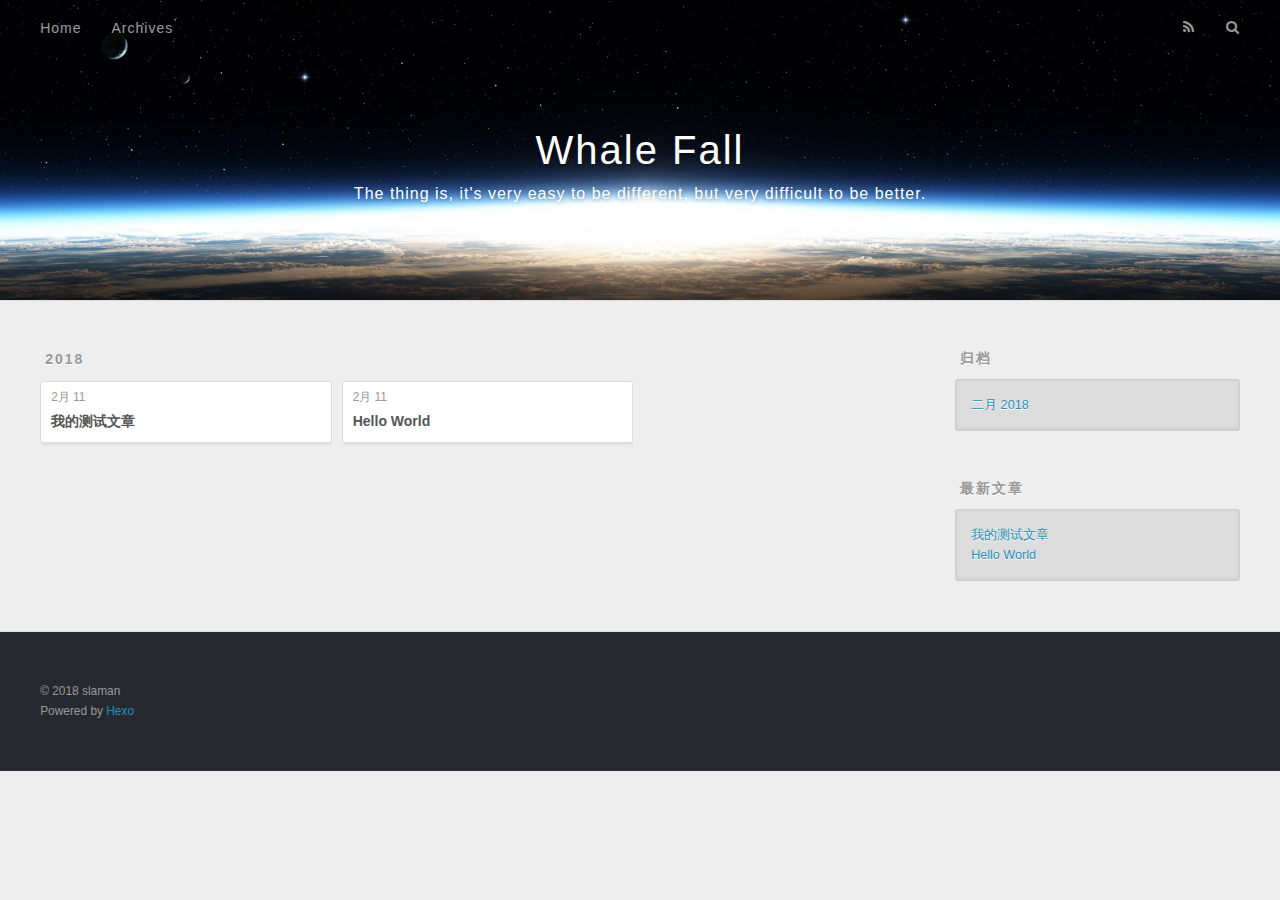
==== archives/index.html @ 264156be "Site updated: 2018-02-11 11:53:16" ====
<!DOCTYPE html>
<html>
<head>
  <meta charset="utf-8">
  

  
  <title>归档 | Whale Fall</title>
  <meta name="viewport" content="width=device-width, initial-scale=1, maximum-scale=1">
  <meta name="description" content="my blog">
<meta property="og:type" content="website">
<meta property="og:title" content="Whale Fall">
<meta property="og:url" content="http://whalefall.xyz/archives/index.html">
<meta property="og:site_name" content="Whale Fall">
<meta property="og:description" content="my blog">
<meta property="og:locale" content="zh-CN">
<meta name="twitter:card" content="summary">
<meta name="twitter:title" content="Whale Fall">
<meta name="twitter:description" content="my blog">
  
    <link rel="alternate" href="/atom.xml" title="Whale Fall" type="application/atom+xml">
  
  
    <link rel="icon" href="/favicon.png">
  
  
    <link href="//fonts.googleapis.com/css?family=Source+Code+Pro" rel="stylesheet" type="text/css">
  
  <link rel="stylesheet" href="/css/style.css">
</head>

<body>
  <div id="container">
    <div id="wrap">
      <header id="header">
  <div id="banner"></div>
  <div id="header-outer" class="outer">
    <div id="header-title" class="inner">
      <h1 id="logo-wrap">
        <a href="/" id="logo">Whale Fall</a>
      </h1>
      
        <h2 id="subtitle-wrap">
          <a href="/" id="subtitle">The thing is, it&#39;s very easy to be different, but very difficult to be better.</a>
        </h2>
      
    </div>
    <div id="header-inner" class="inner">
      <nav id="main-nav">
        <a id="main-nav-toggle" class="nav-icon"></a>
        
          <a class="main-nav-link" href="/">Home</a>
        
          <a class="main-nav-link" href="/archives">Archives</a>
        
      </nav>
      <nav id="sub-nav">
        
          <a id="nav-rss-link" class="nav-icon" href="/atom.xml" title="RSS Feed"></a>
        
        <a id="nav-search-btn" class="nav-icon" title="搜索"></a>
      </nav>
      <div id="search-form-wrap">
        <form action="//google.com/search" method="get" accept-charset="UTF-8" class="search-form"><input type="search" name="q" class="search-form-input" placeholder="Search"><button type="submit" class="search-form-submit">&#xF002;</button><input type="hidden" name="sitesearch" value="http://whalefall.xyz"></form>
      </div>
    </div>
  </div>
</header>
      <div class="outer">
        <section id="main">
  
  
    
    
      
      
      <section class="archives-wrap">
        <div class="archive-year-wrap">
          <a href="/archives/2018" class="archive-year">2018</a>
        </div>
        <div class="archives">
    
    <article class="archive-article archive-type-post">
  <div class="archive-article-inner">
    <header class="archive-article-header">
      <a href="/2018/02/11/我的测试文章/" class="archive-article-date">
  <time datetime="2018-02-11T03:49:29.000Z" itemprop="datePublished">2月 11</time>
</a>
      
  
    <h1 itemprop="name">
      <a class="archive-article-title" href="/2018/02/11/我的测试文章/">我的测试文章</a>
    </h1>
  

    </header>
  </div>
</article>
  
    
    
    <article class="archive-article archive-type-post">
  <div class="archive-article-inner">
    <header class="archive-article-header">
      <a href="/2018/02/11/hello-world/" class="archive-article-date">
  <time datetime="2018-02-11T03:22:43.053Z" itemprop="datePublished">2月 11</time>
</a>
      
  
    <h1 itemprop="name">
      <a class="archive-article-title" href="/2018/02/11/hello-world/">Hello World</a>
    </h1>
  

    </header>
  </div>
</article>
  
  
    </div></section>
  


</section>
        
          <aside id="sidebar">
  
    

  
    

  
    
  
    
  <div class="widget-wrap">
    <h3 class="widget-title">归档</h3>
    <div class="widget">
      <ul class="archive-list"><li class="archive-list-item"><a class="archive-list-link" href="/archives/2018/02/">二月 2018</a></li></ul>
    </div>
  </div>


  
    
  <div class="widget-wrap">
    <h3 class="widget-title">最新文章</h3>
    <div class="widget">
      <ul>
        
          <li>
            <a href="/2018/02/11/我的测试文章/">我的测试文章</a>
          </li>
        
          <li>
            <a href="/2018/02/11/hello-world/">Hello World</a>
          </li>
        
      </ul>
    </div>
  </div>

  
</aside>
        
      </div>
      <footer id="footer">
  
  <div class="outer">
    <div id="footer-info" class="inner">
      &copy; 2018 slaman<br>
      Powered by <a href="http://hexo.io/" target="_blank">Hexo</a>
    </div>
  </div>
</footer>
    </div>
    <nav id="mobile-nav">
  
    <a href="/" class="mobile-nav-link">Home</a>
  
    <a href="/archives" class="mobile-nav-link">Archives</a>
  
</nav>
    

<script src="//ajax.googleapis.com/ajax/libs/jquery/2.0.3/jquery.min.js"></script>


  <link rel="stylesheet" href="/fancybox/jquery.fancybox.css">
  <script src="/fancybox/jquery.fancybox.pack.js"></script>


<script src="/js/script.js"></script>



  </div>
</body>
</html>
---- css/style.css ----
body {
  width: 100%;
}
body:before,
body:after {
  content: "";
  display: table;
}
body:after {
  clear: both;
}
html,
body,
div,
span,
applet,
object,
iframe,
h1,
h2,
h3,
h4,
h5,
h6,
p,
blockquote,
pre,
a,
abbr,
acronym,
address,
big,
cite,
code,
del,
dfn,
em,
img,
ins,
kbd,
q,
s,
samp,
small,
strike,
strong,
sub,
sup,
tt,
var,
dl,
dt,
dd,
ol,
ul,
li,
fieldset,
form,
label,
legend,
table,
caption,
tbody,
tfoot,
thead,
tr,
th,
td {
  margin: 0;
  padding: 0;
  border: 0;
  outline: 0;
  font-weight: inherit;
  font-style: inherit;
  font-family: inherit;
  font-size: 100%;
  vertical-align: baseline;
}
body {
  line-height: 1;
  color: #000;
  background: #fff;
}
ol,
ul {
  list-style: none;
}
table {
  border-collapse: separate;
  border-spacing: 0;
  vertical-align: middle;
}
caption,
th,
td {
  text-align: left;
  font-weight: normal;
  vertical-align: middle;
}
a img {
  border: none;
}
input,
button {
  margin: 0;
  padding: 0;
}
input::-moz-focus-inner,
button::-moz-focus-inner {
  border: 0;
  padding: 0;
}
@font-face {
  font-family: FontAwesome;
  font-style: normal;
  font-weight: normal;
  src: url("fonts/fontawesome-webfont.eot?v=#4.0.3");
  src: url("fonts/fontawesome-webfont.eot?#iefix&v=#4.0.3") format("embedded-opentype"), url("fonts/fontawesome-webfont.woff?v=#4.0.3") format("woff"), url("fonts/fontawesome-webfont.ttf?v=#4.0.3") format("truetype"), url("fonts/fontawesome-webfont.svg#fontawesomeregular?v=#4.0.3") format("svg");
}
html,
body,
#container {
  height: 100%;
}
body {
  background: #eee;
  font: 14px -apple-system, BlinkMacSystemFont, "Segoe UI", "Roboto", "Oxygen", "Ubuntu", "Cantarell", "Fira Sans", "Droid Sans", "Helvetica Neue", sans-serif;
  -webkit-text-size-adjust: 100%;
}
.outer {
  max-width: 1220px;
  margin: 0 auto;
  padding: 0 20px;
}
.outer:before,
.outer:after {
  content: "";
  display: table;
}
.outer:after {
  clear: both;
}
.inner {
  display: inline;
  float: left;
  width: 98.33333333333333%;
  margin: 0 0.833333333333333%;
}
.left,
.alignleft {
  float: left;
}
.right,
.alignright {
  float: right;
}
.clear {
  clear: both;
}
#container {
  position: relative;
}
.mobile-nav-on {
  overflow: hidden;
}
#wrap {
  height: 100%;
  width: 100%;
  position: absolute;
  top: 0;
  left: 0;
  -webkit-transition: 0.2s ease-out;
  -moz-transition: 0.2s ease-out;
  -ms-transition: 0.2s ease-out;
  transition: 0.2s ease-out;
  z-index: 1;
  background: #eee;
}
.mobile-nav-on #wrap {
  left: 280px;
}
@media screen and (min-width: 768px) {
  #main {
    display: inline;
    float: left;
    width: 73.33333333333333%;
    margin: 0 0.833333333333333%;
  }
}
.article-date,
.article-category-link,
.archive-year,
.widget-title {
  text-decoration: none;
  text-transform: uppercase;
  letter-spacing: 2px;
  color: #999;
  margin-bottom: 1em;
  margin-left: 5px;
  line-height: 1em;
  text-shadow: 0 1px #fff;
  font-weight: bold;
}
.article-inner,
.archive-article-inner {
  background: #fff;
  -webkit-box-shadow: 1px 2px 3px #ddd;
  box-shadow: 1px 2px 3px #ddd;
  border: 1px solid #ddd;
  border-radius: 3px;
}
.article-entry h1,
.widget h1 {
  font-size: 2em;
}
.article-entry h2,
.widget h2 {
  font-size: 1.5em;
}
.article-entry h3,
.widget h3 {
  font-size: 1.3em;
}
.article-entry h4,
.widget h4 {
  font-size: 1.2em;
}
.article-entry h5,
.widget h5 {
  font-size: 1em;
}
.article-entry h6,
.widget h6 {
  font-size: 1em;
  color: #999;
}
.article-entry hr,
.widget hr {
  border: 1px dashed #ddd;
}
.article-entry strong,
.widget strong {
  font-weight: bold;
}
.article-entry em,
.widget em,
.article-entry cite,
.widget cite {
  font-style: italic;
}
.article-entry sup,
.widget sup,
.article-entry sub,
.widget sub {
  font-size: 0.75em;
  line-height: 0;
  position: relative;
  vertical-align: baseline;
}
.article-entry sup,
.widget sup {
  top: -0.5em;
}
.article-entry sub,
.widget sub {
  bottom: -0.2em;
}
.article-entry small,
.widget small {
  font-size: 0.85em;
}
.article-entry acronym,
.widget acronym,
.article-entry abbr,
.widget abbr {
  border-bottom: 1px dotted;
}
.article-entry ul,
.widget ul,
.article-entry ol,
.widget ol,
.article-entry dl,
.widget dl {
  margin: 0 20px;
  line-height: 1.6em;
}
.article-entry ul ul,
.widget ul ul,
.article-entry ol ul,
.widget ol ul,
.article-entry ul ol,
.widget ul ol,
.article-entry ol ol,
.widget ol ol {
  margin-top: 0;
  margin-bottom: 0;
}
.article-entry ul,
.widget ul {
  list-style: disc;
}
.article-entry ol,
.widget ol {
  list-style: decimal;
}
.article-entry dt,
.widget dt {
  font-weight: bold;
}
#header {
  height: 300px;
  position: relative;
  border-bottom: 1px solid #ddd;
}
#header:before,
#header:after {
  content: "";
  position: absolute;
  left: 0;
  right: 0;
  height: 40px;
}
#header:before {
  top: 0;
  background: -webkit-linear-gradient(rgba(0,0,0,0.2), transparent);
  background: -moz-linear-gradient(rgba(0,0,0,0.2), transparent);
  background: -ms-linear-gradient(rgba(0,0,0,0.2), transparent);
  background: linear-gradient(rgba(0,0,0,0.2), transparent);
}
#header:after {
  bottom: 0;
  background: -webkit-linear-gradient(transparent, rgba(0,0,0,0.2));
  background: -moz-linear-gradient(transparent, rgba(0,0,0,0.2));
  background: -ms-linear-gradient(transparent, rgba(0,0,0,0.2));
  background: linear-gradient(transparent, rgba(0,0,0,0.2));
}
#header-outer {
  height: 100%;
  position: relative;
}
#header-inner {
  position: relative;
  overflow: hidden;
}
#banner {
  position: absolute;
  top: 0;
  left: 0;
  width: 100%;
  height: 100%;
  background: url("images/banner.jpg") center #000;
  -webkit-background-size: cover;
  -moz-background-size: cover;
  background-size: cover;
  z-index: -1;
}
#header-title {
  text-align: center;
  height: 40px;
  position: absolute;
  top: 50%;
  left: 0;
  margin-top: -20px;
}
#logo,
#subtitle {
  text-decoration: none;
  color: #fff;
  font-weight: 300;
  text-shadow: 0 1px 4px rgba(0,0,0,0.3);
}
#logo {
  font-size: 40px;
  line-height: 40px;
  letter-spacing: 2px;
}
#subtitle {
  font-size: 16px;
  line-height: 16px;
  letter-spacing: 1px;
}
#subtitle-wrap {
  margin-top: 16px;
}
#main-nav {
  float: left;
  margin-left: -15px;
}
.nav-icon,
.main-nav-link {
  float: left;
  color: #fff;
  opacity: 0.6;
  text-decoration: none;
  text-shadow: 0 1px rgba(0,0,0,0.2);
  -webkit-transition: opacity 0.2s;
  -moz-transition: opacity 0.2s;
  -ms-transition: opacity 0.2s;
  transition: opacity 0.2s;
  display: block;
  padding: 20px 15px;
}
.nav-icon:hover,
.main-nav-link:hover {
  opacity: 1;
}
.nav-icon {
  font-family: FontAwesome;
  text-align: center;
  font-size: 14px;
  width: 14px;
  height: 14px;
  padding: 20px 15px;
  position: relative;
  cursor: pointer;
}
.main-nav-link {
  font-weight: 300;
  letter-spacing: 1px;
}
@media screen and (max-width: 479px) {
  .main-nav-link {
    display: none;
  }
}
#main-nav-toggle {
  display: none;
}
#main-nav-toggle:before {
  content: "\f0c9";
}
@media screen and (max-width: 479px) {
  #main-nav-toggle {
    display: block;
  }
}
#sub-nav {
  float: right;
  margin-right: -15px;
}
#nav-rss-link:before {
  content: "\f09e";
}
#nav-search-btn:before {
  content: "\f002";
}
#search-form-wrap {
  position: absolute;
  top: 15px;
  width: 150px;
  height: 30px;
  right: -150px;
  opacity: 0;
  -webkit-transition: 0.2s ease-out;
  -moz-transition: 0.2s ease-out;
  -ms-transition: 0.2s ease-out;
  transition: 0.2s ease-out;
}
#search-form-wrap.on {
  opacity: 1;
  right: 0;
}
@media screen and (max-width: 479px) {
  #search-form-wrap {
    width: 100%;
    right: -100%;
  }
}
.search-form {
  position: absolute;
  top: 0;
  left: 0;
  right: 0;
  background: #fff;
  padding: 5px 15px;
  border-radius: 15px;
  -webkit-box-shadow: 0 0 10px rgba(0,0,0,0.3);
  box-shadow: 0 0 10px rgba(0,0,0,0.3);
}
.search-form-input {
  border: none;
  background: none;
  color: #555;
  width: 100%;
  font: 13px -apple-system, BlinkMacSystemFont, "Segoe UI", "Roboto", "Oxygen", "Ubuntu", "Cantarell", "Fira Sans", "Droid Sans", "Helvetica Neue", sans-serif;
  outline: none;
}
.search-form-input::-webkit-search-results-decoration,
.search-form-input::-webkit-search-cancel-button {
  -webkit-appearance: none;
}
.search-form-submit {
  position: absolute;
  top: 50%;
  right: 10px;
  margin-top: -7px;
  font: 13px FontAwesome;
  border: none;
  background: none;
  color: #bbb;
  cursor: pointer;
}
.search-form-submit:hover,
.search-form-submit:focus {
  color: #777;
}
.article {
  margin: 50px 0;
}
.article-inner {
  overflow: hidden;
}
.article-meta:before,
.article-meta:after {
  content: "";
  display: table;
}
.article-meta:after {
  clear: both;
}
.article-date {
  float: left;
}
.article-category {
  float: left;
  line-height: 1em;
  color: #ccc;
  text-shadow: 0 1px #fff;
  margin-left: 8px;
}
.article-category:before {
  content: "\2022";
}
.article-category-link {
  margin: 0 12px 1em;
}
.article-header {
  padding: 20px 20px 0;
}
.article-title {
  text-decoration: none;
  font-size: 2em;
  font-weight: bold;
  color: #555;
  line-height: 1.1em;
  -webkit-transition: color 0.2s;
  -moz-transition: color 0.2s;
  -ms-transition: color 0.2s;
  transition: color 0.2s;
}
a.article-title:hover {
  color: #258fb8;
}
.article-entry {
  color: #555;
  padding: 0 20px;
}
.article-entry:before,
.article-entry:after {
  content: "";
  display: table;
}
.article-entry:after {
  clear: both;
}
.article-entry p,
.article-entry table {
  line-height: 1.6em;
  margin: 1.6em 0;
}
.article-entry h1,
.article-entry h2,
.article-entry h3,
.article-entry h4,
.article-entry h5,
.article-entry h6 {
  font-weight: bold;
}
.article-entry h1,
.article-entry h2,
.article-entry h3,
.article-entry h4,
.article-entry h5,
.article-entry h6 {
  line-height: 1.1em;
  margin: 1.1em 0;
}
.article-entry a {
  color: #258fb8;
  text-decoration: none;
}
.article-entry a:hover {
  text-decoration: underline;
}
.article-entry ul,
.article-entry ol,
.article-entry dl {
  margin-top: 1.6em;
  margin-bottom: 1.6em;
}
.article-entry img,
.article-entry video {
  max-width: 100%;
  height: auto;
  display: block;
  margin: auto;
}
.article-entry iframe {
  border: none;
}
.article-entry table {
  width: 100%;
  border-collapse: collapse;
  border-spacing: 0;
}
.article-entry th {
  font-weight: bold;
  border-bottom: 3px solid #ddd;
  padding-bottom: 0.5em;
}
.article-entry td {
  border-bottom: 1px solid #ddd;
  padding: 10px 0;
}
.article-entry blockquote {
  font-family: Georgia, "Times New Roman", serif;
  font-size: 1.4em;
  margin: 1.6em 20px;
  text-align: center;
}
.article-entry blockquote footer {
  font-size: 14px;
  margin: 1.6em 0;
  font-family: -apple-system, BlinkMacSystemFont, "Segoe UI", "Roboto", "Oxygen", "Ubuntu", "Cantarell", "Fira Sans", "Droid Sans", "Helvetica Neue", sans-serif;
}
.article-entry blockquote footer cite:before {
  content: "—";
  padding: 0 0.5em;
}
.article-entry .pullquote {
  text-align: left;
  width: 45%;
  margin: 0;
}
.article-entry .pullquote.left {
  margin-left: 0.5em;
  margin-right: 1em;
}
.article-entry .pullquote.right {
  margin-right: 0.5em;
  margin-left: 1em;
}
.article-entry .caption {
  color: #999;
  display: block;
  font-size: 0.9em;
  margin-top: 0.5em;
  position: relative;
  text-align: center;
}
.article-entry .video-container {
  position: relative;
  padding-top: 56.25%;
  height: 0;
  overflow: hidden;
}
.article-entry .video-container iframe,
.article-entry .video-container object,
.article-entry .video-container embed {
  position: absolute;
  top: 0;
  left: 0;
  width: 100%;
  height: 100%;
  margin-top: 0;
}
.article-more-link a {
  display: inline-block;
  line-height: 1em;
  padding: 6px 15px;
  border-radius: 15px;
  background: #eee;
  color: #999;
  text-shadow: 0 1px #fff;
  text-decoration: none;
}
.article-more-link a:hover {
  background: #258fb8;
  color: #fff;
  text-decoration: none;
  text-shadow: 0 1px #1e7293;
}
.article-footer {
  font-size: 0.85em;
  line-height: 1.6em;
  border-top: 1px solid #ddd;
  padding-top: 1.6em;
  margin: 0 20px 20px;
}
.article-footer:before,
.article-footer:after {
  content: "";
  display: table;
}
.article-footer:after {
  clear: both;
}
.article-footer a {
  color: #999;
  text-decoration: none;
}
.article-footer a:hover {
  color: #555;
}
.article-tag-list-item {
  float: left;
  margin-right: 10px;
}
.article-tag-list-link:before {
  content: "#";
}
.article-comment-link {
  float: right;
}
.article-comment-link:before {
  content: "\f075";
  font-family: FontAwesome;
  padding-right: 8px;
}
.article-share-link {
  cursor: pointer;
  float: right;
  margin-left: 20px;
}
.article-share-link:before {
  content: "\f064";
  font-family: FontAwesome;
  padding-right: 6px;
}
#article-nav {
  position: relative;
}
#article-nav:before,
#article-nav:after {
  content: "";
  display: table;
}
#article-nav:after {
  clear: both;
}
@media screen and (min-width: 768px) {
  #article-nav {
    margin: 50px 0;
  }
  #article-nav:before {
    width: 8px;
    height: 8px;
    position: absolute;
    top: 50%;
    left: 50%;
    margin-top: -4px;
    margin-left: -4px;
    content: "";
    border-radius: 50%;
    background: #ddd;
    -webkit-box-shadow: 0 1px 2px #fff;
    box-shadow: 0 1px 2px #fff;
  }
}
.article-nav-link-wrap {
  text-decoration: none;
  text-shadow: 0 1px #fff;
  color: #999;
  -webkit-box-sizing: border-box;
  -moz-box-sizing: border-box;
  box-sizing: border-box;
  margin-top: 50px;
  text-align: center;
  display: block;
}
.article-nav-link-wrap:hover {
  color: #555;
}
@media screen and (min-width: 768px) {
  .article-nav-link-wrap {
    width: 50%;
    margin-top: 0;
  }
}
@media screen and (min-width: 768px) {
  #article-nav-newer {
    float: left;
    text-align: right;
    padding-right: 20px;
  }
}
@media screen and (min-width: 768px) {
  #article-nav-older {
    float: right;
    text-align: left;
    padding-left: 20px;
  }
}
.article-nav-caption {
  text-transform: uppercase;
  letter-spacing: 2px;
  color: #ddd;
  line-height: 1em;
  font-weight: bold;
}
#article-nav-newer .article-nav-caption {
  margin-right: -2px;
}
.article-nav-title {
  font-size: 0.85em;
  line-height: 1.6em;
  margin-top: 0.5em;
}
.article-share-box {
  position: absolute;
  display: none;
  background: #fff;
  -webkit-box-shadow: 1px 2px 10px rgba(0,0,0,0.2);
  box-shadow: 1px 2px 10px rgba(0,0,0,0.2);
  border-radius: 3px;
  margin-left: -145px;
  overflow: hidden;
  z-index: 1;
}
.article-share-box.on {
  display: block;
}
.article-share-input {
  width: 100%;
  background: none;
  -webkit-box-sizing: border-box;
  -moz-box-sizing: border-box;
  box-sizing: border-box;
  font: 14px -apple-system, BlinkMacSystemFont, "Segoe UI", "Roboto", "Oxygen", "Ubuntu", "Cantarell", "Fira Sans", "Droid Sans", "Helvetica Neue", sans-serif;
  padding: 0 15px;
  color: #555;
  outline: none;
  border: 1px solid #ddd;
  border-radius: 3px 3px 0 0;
  height: 36px;
  line-height: 36px;
}
.article-share-links {
  background: #eee;
}
.article-share-links:before,
.article-share-links:after {
  content: "";
  display: table;
}
.article-share-links:after {
  clear: both;
}
.article-share-twitter,
.article-share-facebook,
.article-share-pinterest,
.article-share-google {
  width: 50px;
  height: 36px;
  display: block;
  float: left;
  position: relative;
  color: #999;
  text-shadow: 0 1px #fff;
}
.article-share-twitter:before,
.article-share-facebook:before,
.article-share-pinterest:before,
.article-share-google:before {
  font-size: 20px;
  font-family: FontAwesome;
  width: 20px;
  height: 20px;
  position: absolute;
  top: 50%;
  left: 50%;
  margin-top: -10px;
  margin-left: -10px;
  text-align: center;
}
.article-share-twitter:hover,
.article-share-facebook:hover,
.article-share-pinterest:hover,
.article-share-google:hover {
  color: #fff;
}
.article-share-twitter:before {
  content: "\f099";
}
.article-share-twitter:hover {
  background: #00aced;
  text-shadow: 0 1px #008abe;
}
.article-share-facebook:before {
  content: "\f09a";
}
.article-share-facebook:hover {
  background: #3b5998;
  text-shadow: 0 1px #2f477a;
}
.article-share-pinterest:before {
  content: "\f0d2";
}
.article-share-pinterest:hover {
  background: #cb2027;
  text-shadow: 0 1px #a21a1f;
}
.article-share-google:before {
  content: "\f0d5";
}
.article-share-google:hover {
  background: #dd4b39;
  text-shadow: 0 1px #be3221;
}
.article-gallery {
  background: #000;
  position: relative;
}
.article-gallery-photos {
  position: relative;
  overflow: hidden;
}
.article-gallery-img {
  display: none;
  max-width: 100%;
}
.article-gallery-img:first-child {
  display: block;
}
.article-gallery-img.loaded {
  position: absolute;
  display: block;
}
.article-gallery-img img {
  display: block;
  max-width: 100%;
  margin: 0 auto;
}
#comments {
  background: #fff;
  -webkit-box-shadow: 1px 2px 3px #ddd;
  box-shadow: 1px 2px 3px #ddd;
  padding: 20px;
  border: 1px solid #ddd;
  border-radius: 3px;
  margin: 50px 0;
}
#comments a {
  color: #258fb8;
}
.archives-wrap {
  margin: 50px 0;
}
.archives:before,
.archives:after {
  content: "";
  display: table;
}
.archives:after {
  clear: both;
}
.archive-year-wrap {
  margin-bottom: 1em;
}
.archives {
  -webkit-column-gap: 10px;
  -moz-column-gap: 10px;
  column-gap: 10px;
}
@media screen and (min-width: 480px) and (max-width: 767px) {
  .archives {
    -webkit-column-count: 2;
    -moz-column-count: 2;
    column-count: 2;
  }
}
@media screen and (min-width: 768px) {
  .archives {
    -webkit-column-count: 3;
    -moz-column-count: 3;
    column-count: 3;
  }
}
.archive-article {
  -webkit-column-break-inside: avoid;
  page-break-inside: avoid;
  overflow: hidden;
  break-inside: avoid-column;
}
.archive-article-inner {
  padding: 10px;
  margin-bottom: 15px;
}
.archive-article-title {
  text-decoration: none;
  font-weight: bold;
  color: #555;
  -webkit-transition: color 0.2s;
  -moz-transition: color 0.2s;
  -ms-transition: color 0.2s;
  transition: color 0.2s;
  line-height: 1.6em;
}
.archive-article-title:hover {
  color: #258fb8;
}
.archive-article-footer {
  margin-top: 1em;
}
.archive-article-date {
  color: #999;
  text-decoration: none;
  font-size: 0.85em;
  line-height: 1em;
  margin-bottom: 0.5em;
  display: block;
}
#page-nav {
  margin: 50px auto;
  background: #fff;
  -webkit-box-shadow: 1px 2px 3px #ddd;
  box-shadow: 1px 2px 3px #ddd;
  border: 1px solid #ddd;
  border-radius: 3px;
  text-align: center;
  color: #999;
  overflow: hidden;
}
#page-nav:before,
#page-nav:after {
  content: "";
  display: table;
}
#page-nav:after {
  clear: both;
}
#page-nav a,
#page-nav span {
  padding: 10px 20px;
  line-height: 1;
  height: 2ex;
}
#page-nav a {
  color: #999;
  text-decoration: none;
}
#page-nav a:hover {
  background: #999;
  color: #fff;
}
#page-nav .prev {
  float: left;
}
#page-nav .next {
  float: right;
}
#page-nav .page-number {
  display: inline-block;
}
@media screen and (max-width: 479px) {
  #page-nav .page-number {
    display: none;
  }
}
#page-nav .current {
  color: #555;
  font-weight: bold;
}
#page-nav .space {
  color: #ddd;
}
#footer {
  background: #262a30;
  padding: 50px 0;
  border-top: 1px solid #ddd;
  color: #999;
}
#footer a {
  color: #258fb8;
  text-decoration: none;
}
#footer a:hover {
  text-decoration: underline;
}
#footer-info {
  line-height: 1.6em;
  font-size: 0.85em;
}
.article-entry pre,
.article-entry .highlight {
  background: #2d2d2d;
  margin: 0 -20px;
  padding: 15px 20px;
  border-style: solid;
  border-color: #ddd;
  border-width: 1px 0;
  overflow: auto;
  color: #ccc;
  line-height: 22.400000000000002px;
}
.article-entry .highlight .gutter pre,
.article-entry .gist .gist-file .gist-data .line-numbers {
  color: #666;
  font-size: 0.85em;
}
.article-entry pre,
.article-entry code {
  font-family: "Source Code Pro", Consolas, Monaco, Menlo, Consolas, monospace;
}
.article-entry code {
  background: #eee;
  text-shadow: 0 1px #fff;
  padding: 0 0.3em;
}
.article-entry pre code {
  background: none;
  text-shadow: none;
  padding: 0;
}
.article-entry .highlight pre {
  border: none;
  margin: 0;
  padding: 0;
}
.article-entry .highlight table {
  margin: 0;
  width: auto;
}
.article-entry .highlight td {
  border: none;
  padding: 0;
}
.article-entry .highlight figcaption {
  font-size: 0.85em;
  color: #999;
  line-height: 1em;
  margin-bottom: 1em;
}
.article-entry .highlight figcaption:before,
.article-entry .highlight figcaption:after {
  content: "";
  display: table;
}
.article-entry .highlight figcaption:after {
  clear: both;
}
.article-entry .highlight figcaption a {
  float: right;
}
.article-entry .highlight .gutter pre {
  text-align: right;
  padding-right: 20px;
}
.article-entry .highlight .line {
  height: 22.400000000000002px;
}
.article-entry .highlight .line.marked {
  background: #515151;
}
.article-entry .gist {
  margin: 0 -20px;
  border-style: solid;
  border-color: #ddd;
  border-width: 1px 0;
  background: #2d2d2d;
  padding: 15px 20px 15px 0;
}
.article-entry .gist .gist-file {
  border: none;
  font-family: "Source Code Pro", Consolas, Monaco, Menlo, Consolas, monospace;
  margin: 0;
}
.article-entry .gist .gist-file .gist-data {
  background: none;
  border: none;
}
.article-entry .gist .gist-file .gist-data .line-numbers {
  background: none;
  border: none;
  padding: 0 20px 0 0;
}
.article-entry .gist .gist-file .gist-data .line-data {
  padding: 0 !important;
}
.article-entry .gist .gist-file .highlight {
  margin: 0;
  padding: 0;
  border: none;
}
.article-entry .gist .gist-file .gist-meta {
  background: #2d2d2d;
  color: #999;
  font: 0.85em -apple-system, BlinkMacSystemFont, "Segoe UI", "Roboto", "Oxygen", "Ubuntu", "Cantarell", "Fira Sans", "Droid Sans", "Helvetica Neue", sans-serif;
  text-shadow: 0 0;
  padding: 0;
  margin-top: 1em;
  margin-left: 20px;
}
.article-entry .gist .gist-file .gist-meta a {
  color: #258fb8;
  font-weight: normal;
}
.article-entry .gist .gist-file .gist-meta a:hover {
  text-decoration: underline;
}
pre .comment,
pre .title {
  color: #999;
}
pre .variable,
pre .attribute,
pre .tag,
pre .regexp,
pre .ruby .constant,
pre .xml .tag .title,
pre .xml .pi,
pre .xml .doctype,
pre .html .doctype,
pre .css .id,
pre .css .class,
pre .css .pseudo {
  color: #f2777a;
}
pre .number,
pre .preprocessor,
pre .built_in,
pre .literal,
pre .params,
pre .constant {
  color: #f99157;
}
pre .class,
pre .ruby .class .title,
pre .css .rules .attribute {
  color: #9c9;
}
pre .string,
pre .value,
pre .inheritance,
pre .header,
pre .ruby .symbol,
pre .xml .cdata {
  color: #9c9;
}
pre .css .hexcolor {
  color: #6cc;
}
pre .function,
pre .python .decorator,
pre .python .title,
pre .ruby .function .title,
pre .ruby .title .keyword,
pre .perl .sub,
pre .javascript .title,
pre .coffeescript .title {
  color: #69c;
}
pre .keyword,
pre .javascript .function {
  color: #c9c;
}
@media screen and (max-width: 479px) {
  #mobile-nav {
    position: absolute;
    top: 0;
    left: 0;
    width: 280px;
    height: 100%;
    background: #191919;
    border-right: 1px solid #fff;
  }
}
@media screen and (max-width: 479px) {
  .mobile-nav-link {
    display: block;
    color: #999;
    text-decoration: none;
    padding: 15px 20px;
    font-weight: bold;
  }
  .mobile-nav-link:hover {
    color: #fff;
  }
}
@media screen and (min-width: 768px) {
  #sidebar {
    display: inline;
    float: left;
    width: 23.333333333333332%;
    margin: 0 0.833333333333333%;
  }
}
.widget-wrap {
  margin: 50px 0;
}
.widget {
  color: #777;
  text-shadow: 0 1px #fff;
  background: #ddd;
  -webkit-box-shadow: 0 -1px 4px #ccc inset;
  box-shadow: 0 -1px 4px #ccc inset;
  border: 1px solid #ccc;
  padding: 15px;
  border-radius: 3px;
}
.widget a {
  color: #258fb8;
  text-decoration: none;
}
.widget a:hover {
  text-decoration: underline;
}
.widget ul ul,
.widget ol ul,
.widget dl ul,
.widget ul ol,
.widget ol ol,
.widget dl ol,
.widget ul dl,
.widget ol dl,
.widget dl dl {
  margin-left: 15px;
  list-style: disc;
}
.widget {
  line-height: 1.6em;
  word-wrap: break-word;
  font-size: 0.9em;
}
.widget ul,
.widget ol {
  list-style: none;
  margin: 0;
}
.widget ul ul,
.widget ol ul,
.widget ul ol,
.widget ol ol {
  margin: 0 20px;
}
.widget ul ul,
.widget ol ul {
  list-style: disc;
}
.widget ul ol,
.widget ol ol {
  list-style: decimal;
}
.category-list-count,
.tag-list-count,
.archive-list-count {
  padding-left: 5px;
  color: #999;
  font-size: 0.85em;
}
.category-list-count:before,
.tag-list-count:before,
.archive-list-count:before {
  content: "(";
}
.category-list-count:after,
.tag-list-count:after,
.archive-list-count:after {
  content: ")";
}
.tagcloud a {
  margin-right: 5px;
  display: inline-block;
}
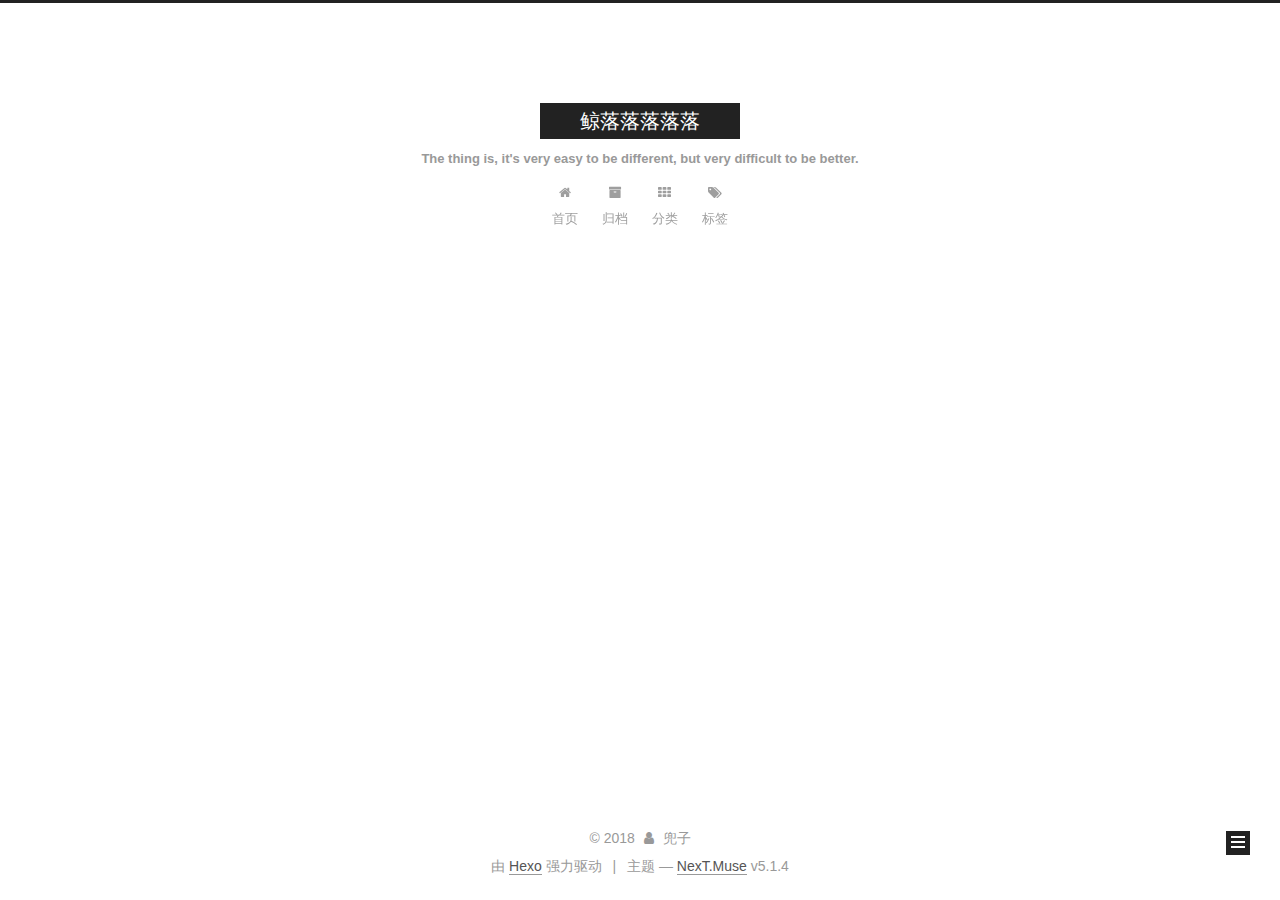
==== commit 2b41957b: "Site updated: 2018-02-26 16:20:41" ====
--- a/archives/index.html
+++ b/archives/index.html
@@ -1,200 +1,602 @@
 <!DOCTYPE html>
-<html>
+
+
+
+  
+
+
+<html class="theme-next muse use-motion" lang="zh-Hans">
 <head>
-  <meta charset="utf-8">
-  
-
-  
-  <title>归档 | Whale Fall</title>
-  <meta name="viewport" content="width=device-width, initial-scale=1, maximum-scale=1">
-  <meta name="description" content="my blog">
+  <meta charset="UTF-8"/>
+<meta http-equiv="X-UA-Compatible" content="IE=edge" />
+<meta name="viewport" content="width=device-width, initial-scale=1, maximum-scale=1"/>
+<meta name="theme-color" content="#222">
+
+
+
+
+
+
+
+
+
+<meta http-equiv="Cache-Control" content="no-transform" />
+<meta http-equiv="Cache-Control" content="no-siteapp" />
+
+
+
+
+
+
+
+
+
+
+
+
+
+
+
+
+  
+  
+  <link href="/lib/fancybox/source/jquery.fancybox.css?v=2.1.5" rel="stylesheet" type="text/css" />
+
+
+
+
+
+
+
+<link href="/lib/font-awesome/css/font-awesome.min.css?v=4.6.2" rel="stylesheet" type="text/css" />
+
+<link href="/css/main.css?v=5.1.4" rel="stylesheet" type="text/css" />
+
+
+  <link rel="apple-touch-icon" sizes="180x180" href="/images/apple-touch-icon-next.png?v=5.1.4">
+
+
+  <link rel="icon" type="image/png" sizes="32x32" href="/images/favicon-32x32-next.png?v=5.1.4">
+
+
+  <link rel="icon" type="image/png" sizes="16x16" href="/images/favicon-16x16-next.png?v=5.1.4">
+
+
+  <link rel="mask-icon" href="/images/logo.svg?v=5.1.4" color="#222">
+
+
+
+
+
+  <meta name="keywords" content="android, DL，兜子" />
+
+
+
+
+
+
+
+
+
+
+<meta name="description" content="my blog">
 <meta property="og:type" content="website">
-<meta property="og:title" content="Whale Fall">
+<meta property="og:title" content="鲸落落落落落">
 <meta property="og:url" content="http://whalefall.xyz/archives/index.html">
-<meta property="og:site_name" content="Whale Fall">
+<meta property="og:site_name" content="鲸落落落落落">
 <meta property="og:description" content="my blog">
-<meta property="og:locale" content="zh-CN">
+<meta property="og:locale" content="zh-Hans">
 <meta name="twitter:card" content="summary">
-<meta name="twitter:title" content="Whale Fall">
+<meta name="twitter:title" content="鲸落落落落落">
 <meta name="twitter:description" content="my blog">
-  
-    <link rel="alternate" href="/atom.xml" title="Whale Fall" type="application/atom+xml">
-  
-  
-    <link rel="icon" href="/favicon.png">
-  
-  
-    <link href="//fonts.googleapis.com/css?family=Source+Code+Pro" rel="stylesheet" type="text/css">
-  
-  <link rel="stylesheet" href="/css/style.css">
+
+
+
+<script type="text/javascript" id="hexo.configurations">
+  var NexT = window.NexT || {};
+  var CONFIG = {
+    root: '/',
+    scheme: 'Muse',
+    version: '5.1.4',
+    sidebar: {"position":"left","display":"post","offset":12,"b2t":false,"scrollpercent":false,"onmobile":false},
+    fancybox: true,
+    tabs: true,
+    motion: {"enable":true,"async":false,"transition":{"post_block":"fadeIn","post_header":"slideDownIn","post_body":"slideDownIn","coll_header":"slideLeftIn","sidebar":"slideUpIn"}},
+    duoshuo: {
+      userId: '0',
+      author: '博主'
+    },
+    algolia: {
+      applicationID: '',
+      apiKey: '',
+      indexName: '',
+      hits: {"per_page":10},
+      labels: {"input_placeholder":"Search for Posts","hits_empty":"We didn't find any results for the search: ${query}","hits_stats":"${hits} results found in ${time} ms"}
+    }
+  };
+</script>
+
+
+
+  <link rel="canonical" href="http://whalefall.xyz/archives/"/>
+
+
+
+
+
+  <title>归档 | 鲸落落落落落</title>
+  
+
+
+
+
+
+
+
+
 </head>
 
-<body>
-  <div id="container">
-    <div id="wrap">
-      <header id="header">
-  <div id="banner"></div>
-  <div id="header-outer" class="outer">
-    <div id="header-title" class="inner">
-      <h1 id="logo-wrap">
-        <a href="/" id="logo">Whale Fall</a>
-      </h1>
-      
-        <h2 id="subtitle-wrap">
-          <a href="/" id="subtitle">The thing is, it&#39;s very easy to be different, but very difficult to be better.</a>
-        </h2>
-      
+<body itemscope itemtype="http://schema.org/WebPage" lang="zh-Hans">
+
+  
+  
+    
+  
+
+  <div class="container sidebar-position-left page-archive">
+    <div class="headband"></div>
+
+    <header id="header" class="header" itemscope itemtype="http://schema.org/WPHeader">
+      <div class="header-inner"><div class="site-brand-wrapper">
+  <div class="site-meta ">
+    
+
+    <div class="custom-logo-site-title">
+      <a href="/"  class="brand" rel="start">
+        <span class="logo-line-before"><i></i></span>
+        <span class="site-title">鲸落落落落落</span>
+        <span class="logo-line-after"><i></i></span>
+      </a>
     </div>
-    <div id="header-inner" class="inner">
-      <nav id="main-nav">
-        <a id="main-nav-toggle" class="nav-icon"></a>
-        
-          <a class="main-nav-link" href="/">Home</a>
-        
-          <a class="main-nav-link" href="/archives">Archives</a>
-        
-      </nav>
-      <nav id="sub-nav">
-        
-          <a id="nav-rss-link" class="nav-icon" href="/atom.xml" title="RSS Feed"></a>
-        
-        <a id="nav-search-btn" class="nav-icon" title="搜索"></a>
-      </nav>
-      <div id="search-form-wrap">
-        <form action="//google.com/search" method="get" accept-charset="UTF-8" class="search-form"><input type="search" name="q" class="search-form-input" placeholder="Search"><button type="submit" class="search-form-submit">&#xF002;</button><input type="hidden" name="sitesearch" value="http://whalefall.xyz"></form>
+      
+        <h1 class="site-subtitle" itemprop="description">The thing is, it's very easy to be different, but very difficult to be better.</h1>
+      
+  </div>
+
+  <div class="site-nav-toggle">
+    <button>
+      <span class="btn-bar"></span>
+      <span class="btn-bar"></span>
+      <span class="btn-bar"></span>
+    </button>
+  </div>
+</div>
+
+<nav class="site-nav">
+  
+
+  
+    <ul id="menu" class="menu">
+      
+        
+        <li class="menu-item menu-item-home">
+          <a href="/" rel="section">
+            
+              <i class="menu-item-icon fa fa-fw fa-home"></i> <br />
+            
+            首页
+          </a>
+        </li>
+      
+        
+        <li class="menu-item menu-item-archives">
+          <a href="/archives/" rel="section">
+            
+              <i class="menu-item-icon fa fa-fw fa-archive"></i> <br />
+            
+            归档
+          </a>
+        </li>
+      
+        
+        <li class="menu-item menu-item-categories">
+          <a href="/categories/" rel="section">
+            
+              <i class="menu-item-icon fa fa-fw fa-th"></i> <br />
+            
+            分类
+          </a>
+        </li>
+      
+        
+        <li class="menu-item menu-item-tags">
+          <a href="/tags/" rel="section">
+            
+              <i class="menu-item-icon fa fa-fw fa-tags"></i> <br />
+            
+            标签
+          </a>
+        </li>
+      
+
+      
+    </ul>
+  
+
+  
+</nav>
+
+
+
+ </div>
+    </header>
+
+    <main id="main" class="main">
+      <div class="main-inner">
+        <div class="content-wrap">
+          <div id="content" class="content">
+            
+
+  
+  
+  
+  <div class="post-block archive">
+    <div id="posts" class="posts-collapse">
+      <span class="archive-move-on"></span>
+
+      <span class="archive-page-counter">
+        
+        
+        
+          
+        
+        嗯..! 目前共计 1 篇日志。 继续努力。
+      </span>
+
+      
+
+        
+        
+        
+
+        
+          
+          <div class="collection-title">
+            <h2 class="archive-year" id="archive-year-2018">2018</h2>
+          </div>
+        
+        
+
+        
+
+  <article class="post post-type-normal" itemscope itemtype="http://schema.org/Article">
+    <header class="post-header">
+
+      <h3 class="post-title">
+        
+            <a class="post-title-link" href="/2018/02/11/TersonFlow AI图像识别总结/" itemprop="url">
+              
+                <span itemprop="name">TersonFlow AI图像识别总结</span>
+              
+            </a>
+        
+      </h3>
+
+      <div class="post-meta">
+        <time class="post-time" itemprop="dateCreated"
+              datetime="2018-02-11T11:49:29+08:00"
+              content="2018-02-11" >
+          02-11
+        </time>
       </div>
+
+    </header>
+  </article>
+
+
+
+      
+
     </div>
   </div>
-</header>
-      <div class="outer">
-        <section id="main">
-  
-  
-    
-    
-      
-      
-      <section class="archives-wrap">
-        <div class="archive-year-wrap">
-          <a href="/archives/2018" class="archive-year">2018</a>
+  
+  
+  
+
+  
+
+
+
+          </div>
+          
+
+
+          
+
         </div>
-        <div class="archives">
-    
-    <article class="archive-article archive-type-post">
-  <div class="archive-article-inner">
-    <header class="archive-article-header">
-      <a href="/2018/02/11/我的测试文章/" class="archive-article-date">
-  <time datetime="2018-02-11T03:49:29.000Z" itemprop="datePublished">2月 11</time>
-</a>
-      
-  
-    <h1 itemprop="name">
-      <a class="archive-article-title" href="/2018/02/11/我的测试文章/">我的测试文章</a>
-    </h1>
-  
-
-    </header>
-  </div>
-</article>
-  
-    
-    
-    <article class="archive-article archive-type-post">
-  <div class="archive-article-inner">
-    <header class="archive-article-header">
-      <a href="/2018/02/11/hello-world/" class="archive-article-date">
-  <time datetime="2018-02-11T03:22:43.053Z" itemprop="datePublished">2月 11</time>
-</a>
-      
-  
-    <h1 itemprop="name">
-      <a class="archive-article-title" href="/2018/02/11/hello-world/">Hello World</a>
-    </h1>
-  
-
-    </header>
-  </div>
-</article>
-  
-  
-    </div></section>
-  
-
-
-</section>
-        
-          <aside id="sidebar">
-  
-    
-
-  
-    
-
-  
-    
-  
-    
-  <div class="widget-wrap">
-    <h3 class="widget-title">归档</h3>
-    <div class="widget">
-      <ul class="archive-list"><li class="archive-list-item"><a class="archive-list-link" href="/archives/2018/02/">二月 2018</a></li></ul>
+        
+          
+  
+  <div class="sidebar-toggle">
+    <div class="sidebar-toggle-line-wrap">
+      <span class="sidebar-toggle-line sidebar-toggle-line-first"></span>
+      <span class="sidebar-toggle-line sidebar-toggle-line-middle"></span>
+      <span class="sidebar-toggle-line sidebar-toggle-line-last"></span>
     </div>
   </div>
 
-
-  
+  <aside id="sidebar" class="sidebar">
     
-  <div class="widget-wrap">
-    <h3 class="widget-title">最新文章</h3>
-    <div class="widget">
-      <ul>
-        
-          <li>
-            <a href="/2018/02/11/我的测试文章/">我的测试文章</a>
-          </li>
-        
-          <li>
-            <a href="/2018/02/11/hello-world/">Hello World</a>
-          </li>
-        
-      </ul>
+    <div class="sidebar-inner">
+
+      
+
+      
+
+      <section class="site-overview-wrap sidebar-panel sidebar-panel-active">
+        <div class="site-overview">
+          <div class="site-author motion-element" itemprop="author" itemscope itemtype="http://schema.org/Person">
+            
+              <p class="site-author-name" itemprop="name">兜子</p>
+              <p class="site-description motion-element" itemprop="description"></p>
+          </div>
+
+          <nav class="site-state motion-element">
+
+            
+              <div class="site-state-item site-state-posts">
+              
+                <a href="/archives/">
+              
+                  <span class="site-state-item-count">1</span>
+                  <span class="site-state-item-name">日志</span>
+                </a>
+              </div>
+            
+
+            
+              
+              
+              <div class="site-state-item site-state-categories">
+                <a href="/categories/index.html">
+                  <span class="site-state-item-count">1</span>
+                  <span class="site-state-item-name">分类</span>
+                </a>
+              </div>
+            
+
+            
+              
+              
+              <div class="site-state-item site-state-tags">
+                
+                  <span class="site-state-item-count">1</span>
+                  <span class="site-state-item-name">标签</span>
+                
+              </div>
+            
+
+          </nav>
+
+          
+
+          
+            <div class="links-of-author motion-element">
+                
+                  <span class="links-of-author-item">
+                    <a href="https://github.com/mcdull525" target="_blank" title="GitHub">
+                      
+                        <i class="fa fa-fw fa-github"></i>GitHub</a>
+                  </span>
+                
+            </div>
+          
+
+          
+          
+
+          
+          
+
+          
+
+        </div>
+      </section>
+
+      
+
+      
+
     </div>
+  </aside>
+
+
+        
+      </div>
+    </main>
+
+    <footer id="footer" class="footer">
+      <div class="footer-inner">
+        <div class="copyright">&copy; <span itemprop="copyrightYear">2018</span>
+  <span class="with-love">
+    <i class="fa fa-user"></i>
+  </span>
+  <span class="author" itemprop="copyrightHolder">兜子</span>
+
+  
+</div>
+
+
+  <div class="powered-by">由 <a class="theme-link" target="_blank" href="https://hexo.io">Hexo</a> 强力驱动</div>
+
+
+
+  <span class="post-meta-divider">|</span>
+
+
+
+  <div class="theme-info">主题 &mdash; <a class="theme-link" target="_blank" href="https://github.com/iissnan/hexo-theme-next">NexT.Muse</a> v5.1.4</div>
+
+
+
+
+        
+
+
+
+
+
+
+
+        
+      </div>
+    </footer>
+
+    
+      <div class="back-to-top">
+        <i class="fa fa-arrow-up"></i>
+        
+      </div>
+    
+
+    
+
   </div>
 
   
-</aside>
-        
-      </div>
-      <footer id="footer">
-  
-  <div class="outer">
-    <div id="footer-info" class="inner">
-      &copy; 2018 slaman<br>
-      Powered by <a href="http://hexo.io/" target="_blank">Hexo</a>
-    </div>
-  </div>
-</footer>
-    </div>
-    <nav id="mobile-nav">
-  
-    <a href="/" class="mobile-nav-link">Home</a>
-  
-    <a href="/archives" class="mobile-nav-link">Archives</a>
-  
-</nav>
-    
-
-<script src="//ajax.googleapis.com/ajax/libs/jquery/2.0.3/jquery.min.js"></script>
-
-
-  <link rel="stylesheet" href="/fancybox/jquery.fancybox.css">
-  <script src="/fancybox/jquery.fancybox.pack.js"></script>
-
-
-<script src="/js/script.js"></script>
-
-
-
-  </div>
+
+<script type="text/javascript">
+  if (Object.prototype.toString.call(window.Promise) !== '[object Function]') {
+    window.Promise = null;
+  }
+</script>
+
+
+
+
+
+
+
+
+
+  
+
+
+
+
+
+
+
+
+
+
+
+
+  
+  
+    <script type="text/javascript" src="/lib/jquery/index.js?v=2.1.3"></script>
+  
+
+  
+  
+    <script type="text/javascript" src="/lib/fastclick/lib/fastclick.min.js?v=1.0.6"></script>
+  
+
+  
+  
+    <script type="text/javascript" src="/lib/jquery_lazyload/jquery.lazyload.js?v=1.9.7"></script>
+  
+
+  
+  
+    <script type="text/javascript" src="/lib/velocity/velocity.min.js?v=1.2.1"></script>
+  
+
+  
+  
+    <script type="text/javascript" src="/lib/velocity/velocity.ui.min.js?v=1.2.1"></script>
+  
+
+  
+  
+    <script type="text/javascript" src="/lib/fancybox/source/jquery.fancybox.pack.js?v=2.1.5"></script>
+  
+
+
+  
+
+
+  <script type="text/javascript" src="/js/src/utils.js?v=5.1.4"></script>
+
+  <script type="text/javascript" src="/js/src/motion.js?v=5.1.4"></script>
+
+
+
+  
+  
+
+  
+
+  
+
+
+  <script type="text/javascript" src="/js/src/bootstrap.js?v=5.1.4"></script>
+
+
+
+  
+
+
+  
+
+
+
+
+	
+
+
+
+
+
+  
+
+
+
+
+
+  
+
+
+
+
+
+
+
+
+
+
+
+
+  
+
+
+
+
+
+  
+
+  
+
+  
+
+  
+  
+
+  
+
+  
+
+  
+
 </body>
-</html>+</html>
--- a/css/main.css
+++ b/css/main.css
@@ -0,0 +1,2675 @@
+/* normalize.css v3.0.2 | MIT License | git.io/normalize */
+html {
+  font-family: sans-serif; /* 1 */
+  -ms-text-size-adjust: 100%; /* 2 */
+  -webkit-text-size-adjust: 100%; /* 2 */
+}
+body {
+  margin: 0;
+}
+article,
+aside,
+details,
+figcaption,
+figure,
+footer,
+header,
+hgroup,
+main,
+menu,
+nav,
+section,
+summary {
+  display: block;
+}
+audio,
+canvas,
+progress,
+video {
+  display: inline-block; /* 1 */
+  vertical-align: baseline; /* 2 */
+}
+audio:not([controls]) {
+  display: none;
+  height: 0;
+}
+[hidden],
+template {
+  display: none;
+}
+a {
+  background-color: transparent;
+}
+a:active,
+a:hover {
+  outline: 0;
+}
+abbr[title] {
+  border-bottom: 1px dotted;
+}
+b,
+strong {
+  font-weight: bold;
+}
+dfn {
+  font-style: italic;
+}
+h1 {
+  font-size: 2em;
+  margin: 0.67em 0;
+}
+mark {
+  background: #ff0;
+  color: #000;
+}
+small {
+  font-size: 80%;
+}
+sub,
+sup {
+  font-size: 75%;
+  line-height: 0;
+  position: relative;
+  vertical-align: baseline;
+}
+sup {
+  top: -0.5em;
+}
+sub {
+  bottom: -0.25em;
+}
+img {
+  border: 0;
+}
+svg:not(:root) {
+  overflow: hidden;
+}
+figure {
+  margin: 1em 40px;
+}
+hr {
+  -moz-box-sizing: content-box;
+  box-sizing: content-box;
+  height: 0;
+}
+pre {
+  overflow: auto;
+}
+code,
+kbd,
+pre,
+samp {
+  font-family: monospace, monospace;
+  font-size: 1em;
+}
+button,
+input,
+optgroup,
+select,
+textarea {
+  color: inherit; /* 1 */
+  font: inherit; /* 2 */
+  margin: 0; /* 3 */
+}
+button {
+  overflow: visible;
+}
+button,
+select {
+  text-transform: none;
+}
+button,
+html input[type="button"],
+input[type="reset"],
+input[type="submit"] {
+  -webkit-appearance: button; /* 2 */
+  cursor: pointer; /* 3 */
+}
+button[disabled],
+html input[disabled] {
+  cursor: default;
+}
+button::-moz-focus-inner,
+input::-moz-focus-inner {
+  border: 0;
+  padding: 0;
+}
+input {
+  line-height: normal;
+}
+input[type="checkbox"],
+input[type="radio"] {
+  box-sizing: border-box; /* 1 */
+  padding: 0; /* 2 */
+}
+input[type="number"]::-webkit-inner-spin-button,
+input[type="number"]::-webkit-outer-spin-button {
+  height: auto;
+}
+input[type="search"] {
+  -webkit-appearance: textfield; /* 1 */
+  -moz-box-sizing: content-box;
+  -webkit-box-sizing: content-box; /* 2 */
+  box-sizing: content-box;
+}
+input[type="search"]::-webkit-search-cancel-button,
+input[type="search"]::-webkit-search-decoration {
+  -webkit-appearance: none;
+}
+fieldset {
+  border: 1px solid #c0c0c0;
+  margin: 0 2px;
+  padding: 0.35em 0.625em 0.75em;
+}
+legend {
+  border: 0; /* 1 */
+  padding: 0; /* 2 */
+}
+textarea {
+  overflow: auto;
+}
+optgroup {
+  font-weight: bold;
+}
+table {
+  border-collapse: collapse;
+  border-spacing: 0;
+}
+td,
+th {
+  padding: 0;
+}
+::selection {
+  background: #262a30;
+  color: #fff;
+}
+body {
+  position: relative;
+  font-family: 'Lato', "PingFang SC", "Microsoft YaHei", sans-serif;
+  font-size: 14px;
+  line-height: 2;
+  color: #555;
+  background: #fff;
+}
+@media (max-width: 767px) {
+  body {
+    padding-right: 0 !important;
+  }
+}
+@media (min-width: 768px) and (max-width: 991px) {
+  body {
+    padding-right: 0 !important;
+  }
+}
+@media (min-width: 1600px) {
+  body {
+    font-size: 16px;
+  }
+}
+h1,
+h2,
+h3,
+h4,
+h5,
+h6 {
+  margin: 0;
+  padding: 0;
+  font-weight: bold;
+  line-height: 1.5;
+  font-family: 'Lato', "PingFang SC", "Microsoft YaHei", sans-serif;
+}
+h2,
+h3,
+h4,
+h5,
+h6 {
+  margin: 20px 0 15px;
+}
+h1 {
+  font-size: 22px;
+}
+@media (max-width: 767px) {
+  h1 {
+    font-size: 18px;
+  }
+}
+h2 {
+  font-size: 20px;
+}
+@media (max-width: 767px) {
+  h2 {
+    font-size: 16px;
+  }
+}
+h3 {
+  font-size: 18px;
+}
+@media (max-width: 767px) {
+  h3 {
+    font-size: 14px;
+  }
+}
+h4 {
+  font-size: 16px;
+}
+@media (max-width: 767px) {
+  h4 {
+    font-size: 12px;
+  }
+}
+h5 {
+  font-size: 14px;
+}
+@media (max-width: 767px) {
+  h5 {
+    font-size: 10px;
+  }
+}
+h6 {
+  font-size: 12px;
+}
+@media (max-width: 767px) {
+  h6 {
+    font-size: 8px;
+  }
+}
+p {
+  margin: 0 0 20px 0;
+}
+a {
+  color: #555;
+  text-decoration: none;
+  outline: none;
+  border-bottom: 1px solid #999;
+  word-wrap: break-word;
+}
+a:hover {
+  color: #222;
+  border-bottom-color: #222;
+}
+blockquote {
+  margin: 0;
+  padding: 0;
+}
+img {
+  display: block;
+  margin: auto;
+  max-width: 100%;
+  height: auto;
+}
+hr {
+  margin: 40px 0;
+  height: 3px;
+  border: none;
+  background-color: #ddd;
+  background-image: repeating-linear-gradient(-45deg, #fff, #fff 4px, transparent 4px, transparent 8px);
+}
+blockquote {
+  padding: 0 15px;
+  color: #666;
+  border-left: 4px solid #ddd;
+}
+blockquote cite::before {
+  content: "-";
+  padding: 0 5px;
+}
+dt {
+  font-weight: 700;
+}
+dd {
+  margin: 0;
+  padding: 0;
+}
+kbd {
+  border: 1px solid #ccc;
+  border-radius: 0.2em;
+  box-shadow: 0.1em 0.1em 0.2em rgba(0,0,0,0.1);
+  background-color: #f9f9f9;
+  font-family: inherit;
+  background-image: -webkit-linear-gradient(top, #eee, #fff, #eee);
+  padding: 0.1em 0.3em;
+  white-space: nowrap;
+}
+.text-left {
+  text-align: left;
+}
+.text-center {
+  text-align: center;
+}
+.text-right {
+  text-align: right;
+}
+.text-justify {
+  text-align: justify;
+}
+.text-nowrap {
+  white-space: nowrap;
+}
+.text-lowercase {
+  text-transform: lowercase;
+}
+.text-uppercase {
+  text-transform: uppercase;
+}
+.text-capitalize {
+  text-transform: capitalize;
+}
+.center-block {
+  display: block;
+  margin-left: auto;
+  margin-right: auto;
+}
+.clearfix:before,
+.clearfix:after {
+  content: " ";
+  display: table;
+}
+.clearfix:after {
+  clear: both;
+}
+.pullquote {
+  width: 45%;
+}
+.pullquote.left {
+  float: left;
+  margin-left: 5px;
+  margin-right: 10px;
+}
+.pullquote.right {
+  float: right;
+  margin-left: 10px;
+  margin-right: 5px;
+}
+.affix.affix.affix {
+  position: fixed;
+}
+.translation {
+  margin-top: -20px;
+  font-size: 14px;
+  color: #999;
+}
+.scrollbar-measure {
+  width: 100px;
+  height: 100px;
+  overflow: scroll;
+  position: absolute;
+  top: -9999px;
+}
+.use-motion .motion-element {
+  opacity: 0;
+}
+table {
+  margin: 20px 0;
+  width: 100%;
+  border-collapse: collapse;
+  border-spacing: 0;
+  border: 1px solid #ddd;
+  font-size: 14px;
+  table-layout: fixed;
+  word-wrap: break-all;
+}
+table>tbody>tr:nth-of-type(odd) {
+  background-color: #f9f9f9;
+}
+table>tbody>tr:hover {
+  background-color: #f5f5f5;
+}
+caption,
+th,
+td {
+  padding: 8px;
+  text-align: left;
+  vertical-align: middle;
+  font-weight: normal;
+}
+th,
+td {
+  border-bottom: 3px solid #ddd;
+  border-right: 1px solid #eee;
+}
+th {
+  padding-bottom: 10px;
+  font-weight: 700;
+}
+td {
+  border-bottom-width: 1px;
+}
+html,
+body {
+  height: 100%;
+}
+.container {
+  position: relative;
+  min-height: 100%;
+}
+.header-inner {
+  margin: 0 auto;
+  padding: 100px 0 70px;
+  width: 700px;
+}
+@media (min-width: 1600px) {
+  .container .header-inner {
+    width: 900px;
+  }
+}
+.main {
+  padding-bottom: 150px;
+}
+.main-inner {
+  margin: 0 auto;
+  width: 700px;
+}
+@media (min-width: 1600px) {
+  .container .main-inner {
+    width: 900px;
+  }
+}
+.footer {
+  position: absolute;
+  left: 0;
+  bottom: 0;
+  width: 100%;
+  min-height: 50px;
+}
+.footer-inner {
+  box-sizing: border-box;
+  margin: 20px auto;
+  width: 700px;
+}
+@media (min-width: 1600px) {
+  .container .footer-inner {
+    width: 900px;
+  }
+}
+pre,
+.highlight {
+  overflow: auto;
+  margin: 20px 0;
+  padding: 0;
+  font-size: 13px;
+  color: #4d4d4c;
+  background: #f7f7f7;
+  line-height: 1.6;
+}
+pre,
+code {
+  font-family: consolas, Menlo, "PingFang SC", "Microsoft YaHei", monospace;
+}
+code {
+  padding: 2px 4px;
+  word-wrap: break-word;
+  color: #555;
+  background: #eee;
+  border-radius: 3px;
+  font-size: 13px;
+}
+pre {
+  padding: 10px;
+}
+pre code {
+  padding: 0;
+  color: #4d4d4c;
+  background: none;
+  text-shadow: none;
+}
+.highlight {
+  border-radius: 1px;
+}
+.highlight pre {
+  border: none;
+  margin: 0;
+  padding: 10px 0;
+}
+.highlight table {
+  margin: 0;
+  width: auto;
+  border: none;
+}
+.highlight td {
+  border: none;
+  padding: 0;
+}
+.highlight figcaption {
+  font-size: 1em;
+  color: #4d4d4c;
+  line-height: 1em;
+  margin-bottom: 1em;
+}
+.highlight figcaption:before,
+.highlight figcaption:after {
+  content: " ";
+  display: table;
+}
+.highlight figcaption:after {
+  clear: both;
+}
+.highlight figcaption a {
+  float: right;
+  color: #4d4d4c;
+}
+.highlight figcaption a:hover {
+  border-bottom-color: #4d4d4c;
+}
+.highlight .gutter pre {
+  padding-left: 10px;
+  padding-right: 10px;
+  color: #869194;
+  text-align: right;
+  background-color: #eff2f3;
+}
+.highlight .code pre {
+  width: 100%;
+  padding-left: 10px;
+  padding-right: 10px;
+  background-color: #f7f7f7;
+}
+.highlight .line {
+  height: 20px;
+}
+.gutter {
+  -webkit-user-select: none;
+  -moz-user-select: none;
+  -ms-user-select: none;
+  user-select: none;
+}
+.gist table {
+  width: auto;
+}
+.gist table td {
+  border: none;
+}
+pre .deletion {
+  background: #fdd;
+}
+pre .addition {
+  background: #dfd;
+}
+pre .meta {
+  color: #8959a8;
+}
+pre .comment {
+  color: #8e908c;
+}
+pre .variable,
+pre .attribute,
+pre .tag,
+pre .regexp,
+pre .ruby .constant,
+pre .xml .tag .title,
+pre .xml .pi,
+pre .xml .doctype,
+pre .html .doctype,
+pre .css .id,
+pre .css .class,
+pre .css .pseudo {
+  color: #c82829;
+}
+pre .number,
+pre .preprocessor,
+pre .built_in,
+pre .literal,
+pre .params,
+pre .constant,
+pre .command {
+  color: #f5871f;
+}
+pre .ruby .class .title,
+pre .css .rules .attribute,
+pre .string,
+pre .value,
+pre .inheritance,
+pre .header,
+pre .ruby .symbol,
+pre .xml .cdata,
+pre .special,
+pre .number,
+pre .formula {
+  color: #718c00;
+}
+pre .title,
+pre .css .hexcolor {
+  color: #3e999f;
+}
+pre .function,
+pre .python .decorator,
+pre .python .title,
+pre .ruby .function .title,
+pre .ruby .title .keyword,
+pre .perl .sub,
+pre .javascript .title,
+pre .coffeescript .title {
+  color: #4271ae;
+}
+pre .keyword,
+pre .javascript .function {
+  color: #8959a8;
+}
+.full-image.full-image.full-image.full-image {
+  border: none;
+  max-width: 100%;
+  width: auto;
+  margin: 20px auto 25px;
+}
+@media (min-width: 992px) {
+  .full-image.full-image.full-image.full-image {
+    max-width: none;
+    width: 110%;
+    margin: 25px -5%;
+  }
+}
+.blockquote-center,
+.page-home .post-type-quote blockquote,
+.page-post-detail .post-type-quote blockquote {
+  position: relative;
+  margin: 40px 0;
+  padding: 0;
+  border-left: none;
+  text-align: center;
+}
+.blockquote-center::before,
+.page-home .post-type-quote blockquote::before,
+.page-post-detail .post-type-quote blockquote::before,
+.blockquote-center::after,
+.page-home .post-type-quote blockquote::after,
+.page-post-detail .post-type-quote blockquote::after {
+  position: absolute;
+  content: ' ';
+  display: block;
+  width: 100%;
+  height: 24px;
+  opacity: 0.2;
+  background-repeat: no-repeat;
+  background-position: 0 -6px;
+  background-size: 22px 22px;
+}
+.blockquote-center::before,
+.page-home .post-type-quote blockquote::before,
+.page-post-detail .post-type-quote blockquote::before {
+  top: -20px;
+  background-image: url("../images/quote-l.svg");
+  border-top: 1px solid #ccc;
+}
+.blockquote-center::after,
+.page-home .post-type-quote blockquote::after,
+.page-post-detail .post-type-quote blockquote::after {
+  bottom: -20px;
+  background-image: url("../images/quote-r.svg");
+  border-bottom: 1px solid #ccc;
+  background-position: 100% 8px;
+}
+.blockquote-center p,
+.page-home .post-type-quote blockquote p,
+.page-post-detail .post-type-quote blockquote p,
+.blockquote-center div,
+.page-home .post-type-quote blockquote div,
+.page-post-detail .post-type-quote blockquote div {
+  text-align: center;
+}
+.post .post-body .group-picture img {
+  box-sizing: border-box;
+  padding: 0 3px;
+  border: none;
+}
+.post .group-picture-row {
+  overflow: hidden;
+  margin-top: 6px;
+}
+.post .group-picture-row:first-child {
+  margin-top: 0;
+}
+.post .group-picture-column {
+  float: left;
+}
+.page-post-detail .post-body .group-picture-column {
+  float: none;
+  margin-top: 10px;
+  width: auto !important;
+}
+.page-post-detail .post-body .group-picture-column img {
+  margin: 0 auto;
+}
+.page-archive .group-picture-container {
+  overflow: hidden;
+}
+.page-archive .group-picture-row {
+  float: left;
+}
+.page-archive .group-picture-row:first-child {
+  margin-top: 6px;
+}
+.page-archive .group-picture-column {
+  max-width: 150px;
+  max-height: 150px;
+}
+.post-body .note {
+  position: relative;
+  padding: 15px;
+  margin-bottom: 20px;
+  border: 1px solid #eee;
+  border-left-width: 5px;
+  border-radius: 3px;
+}
+.post-body .note h2,
+.post-body .note h3,
+.post-body .note h4,
+.post-body .note h5,
+.post-body .note h6 {
+  margin-top: 0;
+  margin-bottom: 0;
+  border-bottom: initial;
+  padding-top: 0 !important;
+}
+.post-body .note p:first-child,
+.post-body .note ul:first-child,
+.post-body .note ol:first-child,
+.post-body .note table:first-child,
+.post-body .note pre:first-child,
+.post-body .note blockquote:first-child {
+  margin-top: 0;
+}
+.post-body .note p:last-child,
+.post-body .note ul:last-child,
+.post-body .note ol:last-child,
+.post-body .note table:last-child,
+.post-body .note pre:last-child,
+.post-body .note blockquote:last-child {
+  margin-bottom: 0;
+}
+.post-body .note.default {
+  border-left-color: #777;
+}
+.post-body .note.default h2,
+.post-body .note.default h3,
+.post-body .note.default h4,
+.post-body .note.default h5,
+.post-body .note.default h6 {
+  color: #777;
+}
+.post-body .note.primary {
+  border-left-color: #6f42c1;
+}
+.post-body .note.primary h2,
+.post-body .note.primary h3,
+.post-body .note.primary h4,
+.post-body .note.primary h5,
+.post-body .note.primary h6 {
+  color: #6f42c1;
+}
+.post-body .note.info {
+  border-left-color: #428bca;
+}
+.post-body .note.info h2,
+.post-body .note.info h3,
+.post-body .note.info h4,
+.post-body .note.info h5,
+.post-body .note.info h6 {
+  color: #428bca;
+}
+.post-body .note.success {
+  border-left-color: #5cb85c;
+}
+.post-body .note.success h2,
+.post-body .note.success h3,
+.post-body .note.success h4,
+.post-body .note.success h5,
+.post-body .note.success h6 {
+  color: #5cb85c;
+}
+.post-body .note.warning {
+  border-left-color: #f0ad4e;
+}
+.post-body .note.warning h2,
+.post-body .note.warning h3,
+.post-body .note.warning h4,
+.post-body .note.warning h5,
+.post-body .note.warning h6 {
+  color: #f0ad4e;
+}
+.post-body .note.danger {
+  border-left-color: #d9534f;
+}
+.post-body .note.danger h2,
+.post-body .note.danger h3,
+.post-body .note.danger h4,
+.post-body .note.danger h5,
+.post-body .note.danger h6 {
+  color: #d9534f;
+}
+.post-body .label {
+  display: inline;
+  padding: 0 2px;
+  white-space: nowrap;
+}
+.post-body .label.default {
+  background-color: #f0f0f0;
+}
+.post-body .label.primary {
+  background-color: #efe6f7;
+}
+.post-body .label.info {
+  background-color: #e5f2f8;
+}
+.post-body .label.success {
+  background-color: #e7f4e9;
+}
+.post-body .label.warning {
+  background-color: #fcf6e1;
+}
+.post-body .label.danger {
+  background-color: #fae8eb;
+}
+.post-body .tabs {
+  position: relative;
+  display: block;
+  margin-bottom: 20px;
+  padding-top: 10px;
+}
+.post-body .tabs ul.nav-tabs {
+  margin: 0;
+  padding: 0;
+  display: flex;
+  margin-bottom: -1px;
+}
+@media (max-width: 413px) {
+  .post-body .tabs ul.nav-tabs {
+    display: block;
+    margin-bottom: 5px;
+  }
+}
+.post-body .tabs ul.nav-tabs li.tab {
+  list-style-type: none !important;
+  margin: 0 0.25em 0 0;
+  border-top: 3px solid transparent;
+  border-left: 1px solid transparent;
+  border-right: 1px solid transparent;
+}
+@media (max-width: 413px) {
+  .post-body .tabs ul.nav-tabs li.tab {
+    margin: initial;
+    border-top: 1px solid transparent;
+    border-left: 3px solid transparent;
+    border-right: 1px solid transparent;
+    border-bottom: 1px solid transparent;
+  }
+}
+.post-body .tabs ul.nav-tabs li.tab a {
+  outline: 0;
+  border-bottom: initial;
+  display: block;
+  line-height: 1.8em;
+  padding: 0.25em 0.75em;
+  transition-duration: 0.2s;
+  transition-timing-function: ease-out;
+  transition-delay: 0s;
+}
+.post-body .tabs ul.nav-tabs li.tab a i {
+  width: 1.285714285714286em;
+}
+.post-body .tabs ul.nav-tabs li.tab.active {
+  border-top: 3px solid #fc6423;
+  border-left: 1px solid #ddd;
+  border-right: 1px solid #ddd;
+  background-color: #fff;
+}
+@media (max-width: 413px) {
+  .post-body .tabs ul.nav-tabs li.tab.active {
+    border-top: 1px solid #ddd;
+    border-left: 3px solid #fc6423;
+    border-right: 1px solid #ddd;
+    border-bottom: 1px solid #ddd;
+  }
+}
+.post-body .tabs ul.nav-tabs li.tab.active a {
+  cursor: default;
+  color: #555;
+}
+.post-body .tabs .tab-content {
+  background-color: #fff;
+}
+.post-body .tabs .tab-content .tab-pane {
+  border: 1px solid #ddd;
+  padding: 20px 20px 0 20px;
+}
+.post-body .tabs .tab-content .tab-pane:not(.active) {
+  display: none !important;
+}
+.post-body .tabs .tab-content .tab-pane.active {
+  display: block !important;
+}
+.btn {
+  display: inline-block;
+  padding: 0 20px;
+  font-size: 14px;
+  color: #fff;
+  background: #222;
+  border: 2px solid #222;
+  text-decoration: none;
+  border-radius: 0;
+  transition-property: background-color;
+  transition-duration: 0.2s;
+  transition-timing-function: ease-in-out;
+  transition-delay: 0s;
+  line-height: 2;
+}
+.btn:hover {
+  border-color: #222;
+  color: #222;
+  background: #fff;
+}
+.btn +.btn {
+  margin: 0 0 8px 8px;
+}
+.btn .fa-fw {
+  width: 1.285714285714286em;
+  text-align: left;
+}
+.btn-bar {
+  display: block;
+  width: 22px;
+  height: 2px;
+  background: #555;
+  border-radius: 1px;
+}
+.btn-bar+.btn-bar {
+  margin-top: 4px;
+}
+.pagination {
+  margin: 120px 0 40px;
+  text-align: center;
+  border-top: 1px solid #eee;
+}
+.page-number-basic,
+.pagination .prev,
+.pagination .next,
+.pagination .page-number,
+.pagination .space {
+  display: inline-block;
+  position: relative;
+  top: -1px;
+  margin: 0 10px;
+  padding: 0 11px;
+}
+@media (max-width: 767px) {
+  .page-number-basic,
+  .pagination .prev,
+  .pagination .next,
+  .pagination .page-number,
+  .pagination .space {
+    margin: 0 5px;
+  }
+}
+.pagination .prev,
+.pagination .next,
+.pagination .page-number {
+  border-bottom: 0;
+  border-top: 1px solid #eee;
+  transition-property: border-color;
+  transition-duration: 0.2s;
+  transition-timing-function: ease-in-out;
+  transition-delay: 0s;
+}
+.pagination .prev:hover,
+.pagination .next:hover,
+.pagination .page-number:hover {
+  border-top-color: #222;
+}
+.pagination .space {
+  padding: 0;
+  margin: 0;
+}
+.pagination .prev {
+  margin-left: 0;
+}
+.pagination .next {
+  margin-right: 0;
+}
+.pagination .page-number.current {
+  color: #fff;
+  background: #ccc;
+  border-top-color: #ccc;
+}
+@media (max-width: 767px) {
+  .pagination {
+    border-top: none;
+  }
+  .pagination .prev,
+  .pagination .next,
+  .pagination .page-number {
+    margin-bottom: 10px;
+    border-top: 0;
+    border-bottom: 1px solid #eee;
+    padding: 0 10px;
+  }
+  .pagination .prev:hover,
+  .pagination .next:hover,
+  .pagination .page-number:hover {
+    border-bottom-color: #222;
+  }
+}
+.comments {
+  margin: 60px 20px 0;
+}
+.tag-cloud {
+  text-align: center;
+}
+.tag-cloud a {
+  display: inline-block;
+  margin: 10px;
+}
+.back-to-top {
+  box-sizing: border-box;
+  position: fixed;
+  bottom: -100px;
+  right: 30px;
+  z-index: 1050;
+  padding: 0 6px;
+  width: 24px;
+  background: #222;
+  font-size: 12px;
+  opacity: 1;
+  color: #fff;
+  cursor: pointer;
+  text-align: center;
+  -webkit-transform: translateZ(0);
+  transition-property: bottom;
+  transition-duration: 0.2s;
+  transition-timing-function: ease-in-out;
+  transition-delay: 0s;
+}
+@media (min-width: 768px) and (max-width: 991px) {
+  .back-to-top {
+    display: none !important;
+  }
+}
+@media (max-width: 767px) {
+  .back-to-top {
+    display: none !important;
+  }
+}
+.back-to-top.back-to-top-on {
+  bottom: 19px;
+}
+.header {
+  background: transparent;
+}
+.header-inner {
+  position: relative;
+}
+.headband {
+  height: 3px;
+  background: #222;
+}
+.site-meta {
+  margin: 0;
+  text-align: center;
+}
+@media (max-width: 767px) {
+  .site-meta {
+    text-align: center;
+  }
+}
+.brand {
+  position: relative;
+  display: inline-block;
+  padding: 0 40px;
+  color: #fff;
+  background: #222;
+  border-bottom: none;
+}
+.brand:hover {
+  color: #fff;
+}
+.logo {
+  display: inline-block;
+  margin-right: 5px;
+  line-height: 36px;
+  vertical-align: top;
+}
+.site-title {
+  display: inline-block;
+  vertical-align: top;
+  line-height: 36px;
+  font-size: 20px;
+  font-weight: normal;
+  font-family: 'Lato', "PingFang SC", "Microsoft YaHei", sans-serif;
+}
+.site-subtitle {
+  margin-top: 10px;
+  font-size: 13px;
+  color: #999;
+}
+.use-motion .brand {
+  opacity: 0;
+}
+.use-motion .logo,
+.use-motion .site-title,
+.use-motion .site-subtitle {
+  opacity: 0;
+  position: relative;
+  top: -10px;
+}
+.site-nav-toggle {
+  display: none;
+  position: absolute;
+  top: 10px;
+  left: 10px;
+}
+@media (max-width: 767px) {
+  .site-nav-toggle {
+    display: block;
+  }
+}
+.site-nav-toggle button {
+  margin-top: 2px;
+  padding: 9px 10px;
+  background: transparent;
+  border: none;
+}
+@media (max-width: 767px) {
+  .site-nav {
+    display: none;
+    margin: 0 -10px;
+    padding: 0 10px;
+    clear: both;
+    border-top: 1px solid #ddd;
+  }
+}
+@media (min-width: 768px) and (max-width: 991px) {
+  .site-nav {
+    display: block !important;
+  }
+}
+@media (min-width: 992px) {
+  .site-nav {
+    display: block !important;
+  }
+}
+.menu {
+  margin-top: 20px;
+  padding-left: 0;
+  text-align: center;
+}
+.menu .menu-item {
+  display: inline-block;
+  margin: 0 10px;
+  list-style: none;
+}
+@media screen and (max-width: 767px) {
+  .menu .menu-item {
+    margin-top: 10px;
+  }
+}
+.menu .menu-item a {
+  display: block;
+  font-size: 13px;
+  line-height: inherit;
+  border-bottom: 1px solid transparent;
+  transition-property: border-color;
+  transition-duration: 0.2s;
+  transition-timing-function: ease-in-out;
+  transition-delay: 0s;
+}
+.menu .menu-item a:hover {
+  border-bottom-color: #222;
+}
+.menu .menu-item .fa {
+  margin-right: 5px;
+}
+.use-motion .menu-item {
+  opacity: 0;
+}
+.post-body {
+  font-family: 'Lato', "PingFang SC", "Microsoft YaHei", sans-serif;
+}
+@media (max-width: 767px) {
+  .post-body {
+    word-break: break-word;
+  }
+}
+.post-body .fancybox img {
+  display: block !important;
+  margin: 0 auto;
+  cursor: pointer;
+  cursor: zoom-in;
+  cursor: -webkit-zoom-in;
+}
+.post-body .image-caption,
+.post-body .figure .caption {
+  margin: -20px auto 15px;
+  text-align: center;
+  font-size: 14px;
+  color: #999;
+  font-weight: bold;
+  line-height: 1;
+}
+.post-sticky-flag {
+  display: inline-block;
+  font-size: 16px;
+  -ms-transform: rotate(30deg);
+  -webkit-transform: rotate(30deg);
+  -moz-transform: rotate(30deg);
+  -ms-transform: rotate(30deg);
+  -o-transform: rotate(30deg);
+  transform: rotate(30deg);
+}
+.use-motion .post-block,
+.use-motion .pagination,
+.use-motion .comments {
+  opacity: 0;
+}
+.use-motion .post-header {
+  opacity: 0;
+}
+.use-motion .post-body {
+  opacity: 0;
+}
+.use-motion .collection-title {
+  opacity: 0;
+}
+.posts-expand {
+  padding-top: 40px;
+}
+@media (max-width: 767px) {
+  .posts-expand {
+    margin: 0 20px;
+  }
+  .post-body pre .gutter pre {
+    padding-right: 10px;
+  }
+  .post-body .highlight {
+    margin-left: 0px;
+    margin-right: 0px;
+    padding: 0;
+  }
+  .post-body .highlight .gutter pre {
+    padding-right: 10px;
+  }
+}
+@media (min-width: 992px) {
+  .posts-expand .post-body {
+    text-align: justify;
+  }
+}
+.posts-expand .post-body h2,
+.posts-expand .post-body h3,
+.posts-expand .post-body h4,
+.posts-expand .post-body h5,
+.posts-expand .post-body h6 {
+  padding-top: 10px;
+}
+.posts-expand .post-body h2 .header-anchor,
+.posts-expand .post-body h3 .header-anchor,
+.posts-expand .post-body h4 .header-anchor,
+.posts-expand .post-body h5 .header-anchor,
+.posts-expand .post-body h6 .header-anchor {
+  float: right;
+  margin-left: 10px;
+  color: #ccc;
+  border-bottom-style: none;
+  visibility: hidden;
+}
+.posts-expand .post-body h2 .header-anchor:hover,
+.posts-expand .post-body h3 .header-anchor:hover,
+.posts-expand .post-body h4 .header-anchor:hover,
+.posts-expand .post-body h5 .header-anchor:hover,
+.posts-expand .post-body h6 .header-anchor:hover {
+  color: inherit;
+}
+.posts-expand .post-body h2:hover .header-anchor,
+.posts-expand .post-body h3:hover .header-anchor,
+.posts-expand .post-body h4:hover .header-anchor,
+.posts-expand .post-body h5:hover .header-anchor,
+.posts-expand .post-body h6:hover .header-anchor {
+  visibility: visible;
+}
+.posts-expand .post-body ul li {
+  list-style: circle;
+}
+.posts-expand .post-body img {
+  box-sizing: border-box;
+  margin: auto;
+  padding: 3px;
+  border: 1px solid #ddd;
+}
+.posts-expand .post-body .fancybox img {
+  margin: 0 auto 25px;
+}
+@media (max-width: 767px) {
+  .posts-collapse {
+    margin: 0 20px;
+  }
+  .posts-collapse .post-title,
+  .posts-collapse .post-meta {
+    display: block;
+    width: auto;
+    text-align: left;
+  }
+}
+.posts-collapse {
+  position: relative;
+  z-index: 1010;
+  margin-left: 55px;
+}
+.posts-collapse::after {
+  content: " ";
+  position: absolute;
+  top: 20px;
+  left: 0;
+  margin-left: -2px;
+  width: 4px;
+  height: 100%;
+  background: #f5f5f5;
+  z-index: -1;
+}
+@media (max-width: 767px) {
+  .posts-collapse {
+    margin: 0 20px;
+  }
+}
+.posts-collapse .collection-title {
+  position: relative;
+  margin: 60px 0;
+}
+.posts-collapse .collection-title h1,
+.posts-collapse .collection-title h2 {
+  margin-left: 20px;
+}
+.posts-collapse .collection-title small {
+  color: #bbb;
+  margin-left: 5px;
+}
+.posts-collapse .collection-title::before {
+  content: " ";
+  position: absolute;
+  left: 0;
+  top: 50%;
+  margin-left: -4px;
+  margin-top: -4px;
+  width: 8px;
+  height: 8px;
+  background: #bbb;
+  border-radius: 50%;
+}
+.posts-collapse .post {
+  margin: 30px 0;
+}
+.posts-collapse .post-header {
+  position: relative;
+  transition-duration: 0.2s;
+  transition-timing-function: ease-in-out;
+  transition-delay: 0s;
+  transition-property: border;
+  border-bottom: 1px dashed #ccc;
+}
+.posts-collapse .post-header::before {
+  content: " ";
+  position: absolute;
+  left: 0;
+  top: 12px;
+  width: 6px;
+  height: 6px;
+  margin-left: -4px;
+  background: #bbb;
+  border-radius: 50%;
+  border: 1px solid #fff;
+  transition-duration: 0.2s;
+  transition-timing-function: ease-in-out;
+  transition-delay: 0s;
+  transition-property: background;
+}
+.posts-collapse .post-header:hover {
+  border-bottom-color: #666;
+}
+.posts-collapse .post-header:hover::before {
+  background: #222;
+}
+.posts-collapse .post-meta {
+  position: absolute;
+  font-size: 12px;
+  left: 20px;
+  top: 5px;
+}
+.posts-collapse .post-comments-count {
+  display: none;
+}
+.posts-collapse .post-title {
+  margin-left: 60px;
+  font-size: 16px;
+  font-weight: normal;
+  line-height: inherit;
+}
+.posts-collapse .post-title::after {
+  margin-left: 3px;
+  opacity: 0.6;
+}
+.posts-collapse .post-title a {
+  color: #666;
+  border-bottom: none;
+}
+.page-home .post-type-quote .post-header,
+.page-post-detail .post-type-quote .post-header,
+.page-home .post-type-quote .post-tags,
+.page-post-detail .post-type-quote .post-tags {
+  display: none;
+}
+.posts-expand .post-title {
+  text-align: center;
+  word-break: break-word;
+  font-weight: 400;
+}
+.posts-expand .post-title-link {
+  display: inline-block;
+  position: relative;
+  color: #555;
+  border-bottom: none;
+  line-height: 1.2;
+  vertical-align: top;
+}
+.posts-expand .post-title-link::before {
+  content: "";
+  position: absolute;
+  width: 100%;
+  height: 2px;
+  bottom: 0;
+  left: 0;
+  background-color: #000;
+  visibility: hidden;
+  -webkit-transform: scaleX(0);
+  -moz-transform: scaleX(0);
+  -ms-transform: scaleX(0);
+  -o-transform: scaleX(0);
+  transform: scaleX(0);
+  transition-duration: 0.2s;
+  transition-timing-function: ease-in-out;
+  transition-delay: 0s;
+}
+.posts-expand .post-title-link:hover::before {
+  visibility: visible;
+  -webkit-transform: scaleX(1);
+  -moz-transform: scaleX(1);
+  -ms-transform: scaleX(1);
+  -o-transform: scaleX(1);
+  transform: scaleX(1);
+}
+.posts-expand .post-title-link .fa {
+  font-size: 16px;
+}
+.posts-expand .post-meta {
+  margin: 3px 0 60px 0;
+  color: #999;
+  font-family: 'Lato', "PingFang SC", "Microsoft YaHei", sans-serif;
+  font-size: 12px;
+  text-align: center;
+}
+.posts-expand .post-meta .post-category-list {
+  display: inline-block;
+  margin: 0;
+  padding: 3px;
+}
+.posts-expand .post-meta .post-category-list-link {
+  color: #999;
+}
+.posts-expand .post-meta .post-description {
+  font-size: 14px;
+  margin-top: 2px;
+}
+.post-meta-divider {
+  margin: 0 0.5em;
+}
+.post-meta-item-icon {
+  margin-right: 3px;
+}
+@media (min-width: 768px) and (max-width: 991px) {
+  .post-meta-item-icon {
+    display: inline-block;
+  }
+}
+@media (max-width: 767px) {
+  .post-meta-item-icon {
+    display: inline-block;
+  }
+}
+@media (min-width: 768px) and (max-width: 991px) {
+  .post-meta-item-text {
+    display: none;
+  }
+}
+@media (max-width: 767px) {
+  .post-meta-item-text {
+    display: none;
+  }
+}
+@media (max-width: 767px) {
+  .posts-expand .post-comments-count {
+    display: none;
+  }
+}
+.post-button {
+  margin-top: 40px;
+}
+.posts-expand .post-tags {
+  margin-top: 40px;
+  text-align: center;
+}
+.posts-expand .post-tags a {
+  display: inline-block;
+  margin-right: 10px;
+  font-size: 13px;
+}
+.post-nav {
+  display: table;
+  margin-top: 15px;
+  width: 100%;
+  border-top: 1px solid #eee;
+}
+.post-nav-divider {
+  display: table-cell;
+  width: 10%;
+}
+.post-nav-item {
+  display: table-cell;
+  padding: 10px 0 0 0;
+  width: 45%;
+  vertical-align: top;
+}
+.post-nav-item a {
+  position: relative;
+  display: block;
+  line-height: 25px;
+  font-size: 14px;
+  color: #555;
+  border-bottom: none;
+}
+.post-nav-item a:hover {
+  color: #222;
+  border-bottom: none;
+}
+.post-nav-item a:active {
+  top: 2px;
+}
+.post-nav-item .fa {
+  position: absolute;
+  top: 8px;
+  left: 0;
+  font-size: 12px;
+}
+.post-nav-next a {
+  padding-left: 15px;
+}
+.post-nav-prev {
+  text-align: right;
+}
+.post-nav-prev a {
+  padding-right: 15px;
+}
+.post-nav-prev .fa {
+  right: 0;
+  left: auto;
+}
+.posts-expand .post-eof {
+  display: block;
+  margin: 80px auto 60px;
+  width: 8%;
+  height: 1px;
+  background: #ccc;
+  text-align: center;
+}
+.post:last-child .post-eof.post-eof.post-eof {
+  display: none;
+}
+.post-gallery {
+  display: table;
+  table-layout: fixed;
+  width: 100%;
+  border-collapse: separate;
+}
+.post-gallery-row {
+  display: table-row;
+}
+.post-gallery .post-gallery-img {
+  display: table-cell;
+  text-align: center;
+  vertical-align: middle;
+  border: none;
+}
+.post-gallery .post-gallery-img img {
+  max-width: 100%;
+  max-height: 100%;
+  border: none;
+}
+.fancybox-close,
+.fancybox-close:hover {
+  border: none;
+}
+.rtl.post-body p,
+.rtl.post-body a,
+.rtl.post-body h1,
+.rtl.post-body h2,
+.rtl.post-body h3,
+.rtl.post-body h4,
+.rtl.post-body h5,
+.rtl.post-body h6,
+.rtl.post-body li,
+.rtl.post-body ul,
+.rtl.post-body ol {
+  direction: rtl;
+  font-family: UKIJ Ekran;
+}
+.rtl.post-title {
+  font-family: UKIJ Ekran;
+}
+.sidebar {
+  position: fixed;
+  right: 0;
+  top: 0;
+  bottom: 0;
+  width: 0;
+  z-index: 1040;
+  box-shadow: inset 0 2px 6px #000;
+  background: #222;
+  -webkit-transform: translateZ(0);
+}
+.sidebar a {
+  color: #999;
+  border-bottom-color: #555;
+}
+.sidebar a:hover {
+  color: #eee;
+}
+@media (min-width: 768px) and (max-width: 991px) {
+  .sidebar {
+    display: none !important;
+  }
+}
+@media (max-width: 767px) {
+  .sidebar {
+    display: none !important;
+  }
+}
+.sidebar-inner {
+  position: relative;
+  padding: 20px 10px;
+  color: #999;
+  text-align: center;
+}
+.site-overview-wrap {
+  overflow: hidden;
+}
+.site-overview {
+  overflow-y: auto;
+  overflow-x: hidden;
+}
+.sidebar-toggle {
+  position: fixed;
+  right: 30px;
+  bottom: 45px;
+  width: 14px;
+  height: 14px;
+  padding: 5px;
+  background: #222;
+  line-height: 0;
+  z-index: 1050;
+  cursor: pointer;
+  -webkit-transform: translateZ(0);
+}
+@media (min-width: 768px) and (max-width: 991px) {
+  .sidebar-toggle {
+    display: none !important;
+  }
+}
+@media (max-width: 767px) {
+  .sidebar-toggle {
+    display: none !important;
+  }
+}
+.sidebar-toggle-line {
+  position: relative;
+  display: inline-block;
+  vertical-align: top;
+  height: 2px;
+  width: 100%;
+  background: #fff;
+  margin-top: 3px;
+}
+.sidebar-toggle-line:first-child {
+  margin-top: 0;
+}
+.site-author-image {
+  display: block;
+  margin: 0 auto;
+  padding: 2px;
+  max-width: 96px;
+  height: auto;
+  border: 2px solid #333;
+}
+.site-author-name {
+  margin: 5px 0 0;
+  text-align: center;
+  color: #f5f5f5;
+  font-weight: normal;
+}
+.site-description {
+  margin-top: 5px;
+  text-align: center;
+  font-size: 14px;
+  color: #999;
+}
+.site-state {
+  overflow: hidden;
+  line-height: 1.4;
+  white-space: nowrap;
+  text-align: center;
+}
+.site-state-item {
+  display: inline-block;
+  padding: 0 15px;
+  border-left: 1px solid #333;
+}
+.site-state-item:first-child {
+  border-left: none;
+}
+.site-state-item a {
+  border-bottom: none;
+}
+.site-state-item-count {
+  display: block;
+  text-align: center;
+  color: inherit;
+  font-weight: 600;
+  font-size: 18px;
+}
+.site-state-item-name {
+  font-size: 13px;
+  color: inherit;
+}
+.feed-link {
+  margin-top: 20px;
+}
+.feed-link a {
+  display: inline-block;
+  padding: 0 15px;
+  color: #fc6423;
+  border: 1px solid #fc6423;
+  border-radius: 4px;
+}
+.feed-link a i {
+  color: #fc6423;
+  font-size: 14px;
+}
+.feed-link a:hover {
+  color: #fff;
+  background: #fc6423;
+}
+.feed-link a:hover i {
+  color: #fff;
+}
+.links-of-author {
+  margin-top: 20px;
+}
+.links-of-author a {
+  display: inline-block;
+  vertical-align: middle;
+  margin-right: 10px;
+  margin-bottom: 10px;
+  border-bottom-color: #555;
+  font-size: 13px;
+}
+.links-of-author a:before {
+  display: inline-block;
+  vertical-align: middle;
+  margin-right: 3px;
+  content: " ";
+  width: 4px;
+  height: 4px;
+  border-radius: 50%;
+  background: #04254b;
+}
+.links-of-blogroll {
+  font-size: 13px;
+}
+.links-of-blogroll-title {
+  margin-top: 20px;
+  font-size: 14px;
+  font-weight: 600;
+}
+.links-of-blogroll-list {
+  margin: 0;
+  padding: 0;
+  list-style: none;
+}
+.links-of-blogroll-item {
+  padding: 2px 10px;
+}
+.links-of-blogroll-item a {
+  max-width: 280px;
+  box-sizing: border-box;
+  display: inline-block;
+  overflow: hidden;
+  white-space: nowrap;
+  text-overflow: ellipsis;
+}
+.sidebar-nav {
+  margin: 0 0 20px;
+  padding-left: 0;
+}
+.sidebar-nav li {
+  display: inline-block;
+  cursor: pointer;
+  border-bottom: 1px solid transparent;
+  font-size: 14px;
+  color: #555;
+}
+.sidebar-nav li:hover {
+  color: #f5f5f5;
+}
+.page-post-detail .sidebar-nav-toc {
+  padding: 0 5px;
+}
+.page-post-detail .sidebar-nav-overview {
+  margin-left: 10px;
+}
+.sidebar-nav .sidebar-nav-active {
+  color: #87daff;
+  border-bottom-color: #87daff;
+}
+.sidebar-nav .sidebar-nav-active:hover {
+  color: #87daff;
+}
+.sidebar-panel {
+  display: none;
+}
+.sidebar-panel-active {
+  display: block;
+}
+.post-toc-empty {
+  font-size: 14px;
+  color: #666;
+}
+.post-toc-wrap {
+  overflow: hidden;
+}
+.post-toc {
+  overflow: auto;
+}
+.post-toc ol {
+  margin: 0;
+  padding: 0 2px 5px 10px;
+  text-align: left;
+  list-style: none;
+  font-size: 14px;
+}
+.post-toc ol > ol {
+  padding-left: 0;
+}
+.post-toc ol a {
+  transition-duration: 0.2s;
+  transition-timing-function: ease-in-out;
+  transition-delay: 0s;
+  transition-property: all;
+  color: #999;
+  border-bottom-color: #555;
+}
+.post-toc ol a:hover {
+  color: #ccc;
+  border-bottom-color: #ccc;
+}
+.post-toc .nav-item {
+  overflow: hidden;
+  text-overflow: ellipsis;
+  text-align: justify;
+  white-space: nowrap;
+  line-height: 1.8;
+}
+.post-toc .nav .nav-child {
+  display: none;
+}
+.post-toc .nav .active > .nav-child {
+  display: block;
+}
+.post-toc .nav .active-current > .nav-child {
+  display: block;
+}
+.post-toc .nav .active-current > .nav-child > .nav-item {
+  display: block;
+}
+.post-toc .nav .active > a {
+  color: #87daff;
+  border-bottom-color: #87daff;
+}
+.post-toc .nav .active-current > a {
+  color: #87daff;
+}
+.post-toc .nav .active-current > a:hover {
+  color: #87daff;
+}
+.footer {
+  font-size: 14px;
+  color: #999;
+}
+.footer img {
+  border: none;
+}
+.footer-inner {
+  text-align: center;
+}
+.with-love {
+  display: inline-block;
+  margin: 0 5px;
+}
+.powered-by,
+.theme-info {
+  display: inline-block;
+}
+.cc-license {
+  margin-top: 10px;
+  text-align: center;
+}
+.cc-license .cc-opacity {
+  opacity: 0.7;
+  border-bottom: none;
+}
+.cc-license .cc-opacity:hover {
+  opacity: 0.9;
+}
+.cc-license img {
+  display: inline-block;
+}
+.theme-next #ds-thread #ds-reset {
+  color: #555;
+}
+.theme-next #ds-thread #ds-reset .ds-replybox {
+  margin-bottom: 30px;
+}
+.theme-next #ds-thread #ds-reset .ds-replybox .ds-avatar,
+.theme-next #ds-reset .ds-avatar img {
+  box-shadow: none;
+}
+.theme-next #ds-thread #ds-reset .ds-textarea-wrapper {
+  border-color: #c7d4e1;
+  background: none;
+  border-top-right-radius: 3px;
+  border-top-left-radius: 3px;
+}
+.theme-next #ds-thread #ds-reset .ds-textarea-wrapper textarea {
+  height: 60px;
+}
+.theme-next #ds-reset .ds-rounded-top {
+  border-radius: 0;
+}
+.theme-next #ds-thread #ds-reset .ds-post-toolbar {
+  box-sizing: border-box;
+  border: 1px solid #c7d4e1;
+  background: #f6f8fa;
+}
+.theme-next #ds-thread #ds-reset .ds-post-options {
+  height: 40px;
+  border: none;
+  background: none;
+}
+.theme-next #ds-thread #ds-reset .ds-toolbar-buttons {
+  top: 11px;
+}
+.theme-next #ds-thread #ds-reset .ds-sync {
+  top: 5px;
+}
+.theme-next #ds-thread #ds-reset .ds-post-button {
+  top: 4px;
+  right: 5px;
+  width: 90px;
+  height: 30px;
+  border: 1px solid #c5ced7;
+  border-radius: 3px;
+  background-image: linear-gradient(#fbfbfc, #f5f7f9);
+  color: #60676d;
+}
+.theme-next #ds-thread #ds-reset .ds-post-button:hover {
+  background-position: 0 -30px;
+  color: #60676d;
+}
+.theme-next #ds-thread #ds-reset .ds-comments-info {
+  padding: 10px 0;
+}
+.theme-next #ds-thread #ds-reset .ds-sort {
+  display: none;
+}
+.theme-next #ds-thread #ds-reset li.ds-tab a.ds-current {
+  border: none;
+  background: #f6f8fa;
+  color: #60676d;
+}
+.theme-next #ds-thread #ds-reset li.ds-tab a.ds-current:hover {
+  background-color: #e9f0f7;
+  color: #60676d;
+}
+.theme-next #ds-thread #ds-reset li.ds-tab a {
+  border-radius: 2px;
+  padding: 5px;
+}
+.theme-next #ds-thread #ds-reset .ds-login-buttons p {
+  color: #999;
+  line-height: 36px;
+}
+.theme-next #ds-thread #ds-reset .ds-login-buttons .ds-service-list li {
+  height: 28px;
+}
+.theme-next #ds-thread #ds-reset .ds-service-list a {
+  background: none;
+  padding: 5px;
+  border: 1px solid;
+  border-radius: 3px;
+  text-align: center;
+}
+.theme-next #ds-thread #ds-reset .ds-service-list a:hover {
+  color: #fff;
+  background: #666;
+}
+.theme-next #ds-thread #ds-reset .ds-service-list .ds-weibo {
+  color: #fc9b00;
+  border-color: #fc9b00;
+}
+.theme-next #ds-thread #ds-reset .ds-service-list .ds-weibo:hover {
+  background: #fc9b00;
+}
+.theme-next #ds-thread #ds-reset .ds-service-list .ds-qq {
+  color: #60a3ec;
+  border-color: #60a3ec;
+}
+.theme-next #ds-thread #ds-reset .ds-service-list .ds-qq:hover {
+  background: #60a3ec;
+}
+.theme-next #ds-thread #ds-reset .ds-service-list .ds-renren {
+  color: #2e7ac4;
+  border-color: #2e7ac4;
+}
+.theme-next #ds-thread #ds-reset .ds-service-list .ds-renren:hover {
+  background: #2e7ac4;
+}
+.theme-next #ds-thread #ds-reset .ds-service-list .ds-douban {
+  color: #37994c;
+  border-color: #37994c;
+}
+.theme-next #ds-thread #ds-reset .ds-service-list .ds-douban:hover {
+  background: #37994c;
+}
+.theme-next #ds-thread #ds-reset .ds-service-list .ds-kaixin {
+  color: #fef20d;
+  border-color: #fef20d;
+}
+.theme-next #ds-thread #ds-reset .ds-service-list .ds-kaixin:hover {
+  background: #fef20d;
+}
+.theme-next #ds-thread #ds-reset .ds-service-list .ds-netease {
+  color: #f00;
+  border-color: #f00;
+}
+.theme-next #ds-thread #ds-reset .ds-service-list .ds-netease:hover {
+  background: #f00;
+}
+.theme-next #ds-thread #ds-reset .ds-service-list .ds-sohu {
+  color: #ffcb05;
+  border-color: #ffcb05;
+}
+.theme-next #ds-thread #ds-reset .ds-service-list .ds-sohu:hover {
+  background: #ffcb05;
+}
+.theme-next #ds-thread #ds-reset .ds-service-list .ds-baidu {
+  color: #2831e0;
+  border-color: #2831e0;
+}
+.theme-next #ds-thread #ds-reset .ds-service-list .ds-baidu:hover {
+  background: #2831e0;
+}
+.theme-next #ds-thread #ds-reset .ds-service-list .ds-google {
+  color: #166bec;
+  border-color: #166bec;
+}
+.theme-next #ds-thread #ds-reset .ds-service-list .ds-google:hover {
+  background: #166bec;
+}
+.theme-next #ds-thread #ds-reset .ds-service-list .ds-weixin {
+  color: #00ce0d;
+  border-color: #00ce0d;
+}
+.theme-next #ds-thread #ds-reset .ds-service-list .ds-weixin:hover {
+  background: #00ce0d;
+}
+.theme-next #ds-thread #ds-reset .ds-service-list .ds-more-services {
+  border: none;
+}
+.theme-next #ds-thread #ds-reset .ds-service-list .ds-more-services:hover {
+  background: none;
+}
+.theme-next #ds-reset .duoshuo-ua-admin {
+  display: inline-block;
+  color: #f00;
+}
+.theme-next #ds-reset .duoshuo-ua-platform,
+.theme-next #ds-reset .duoshuo-ua-browser {
+  color: #ccc;
+}
+.theme-next #ds-reset .duoshuo-ua-platform .fa,
+.theme-next #ds-reset .duoshuo-ua-browser .fa {
+  display: inline-block;
+  margin-right: 3px;
+}
+.theme-next #ds-reset .duoshuo-ua-separator {
+  display: inline-block;
+  margin-left: 5px;
+}
+.theme-next .this_ua {
+  background-color: #ccc !important;
+  border-radius: 4px;
+  padding: 0 5px !important;
+  margin: 1px 1px !important;
+  border: 1px solid #bbb !important;
+  color: #fff;
+  display: inline-block !important;
+}
+.theme-next .this_ua.admin {
+  background-color: #d9534f !important;
+  border-color: #d9534f !important;
+}
+.theme-next .this_ua.platform.iOS,
+.theme-next .this_ua.platform.Mac,
+.theme-next .this_ua.platform.Windows {
+  background-color: #39b3d7 !important;
+  border-color: #46b8da !important;
+}
+.theme-next .this_ua.platform.Linux {
+  background-color: #3a3a3a !important;
+  border-color: #1f1f1f !important;
+}
+.theme-next .this_ua.platform.Android {
+  background-color: #00c47d !important;
+  border-color: #01b171 !important;
+}
+.theme-next .this_ua.browser.Mobile,
+.theme-next .this_ua.browser.Chrome {
+  background-color: #5cb85c !important;
+  border-color: #4cae4c !important;
+}
+.theme-next .this_ua.browser.Firefox {
+  background-color: #f0ad4e !important;
+  border-color: #eea236 !important;
+}
+.theme-next .this_ua.browser.Maxthon,
+.theme-next .this_ua.browser.IE {
+  background-color: #428bca !important;
+  border-color: #357ebd !important;
+}
+.theme-next .this_ua.browser.baidu,
+.theme-next .this_ua.browser.UCBrowser,
+.theme-next .this_ua.browser.Opera {
+  background-color: #d9534f !important;
+  border-color: #d43f3a !important;
+}
+.theme-next .this_ua.browser.Android,
+.theme-next .this_ua.browser.QQBrowser {
+  background-color: #78ace9 !important;
+  border-color: #4cae4c !important;
+}
+#gitment-display-button {
+  display: inline-block;
+  padding: 0 15px;
+  color: #0a9caf;
+  cursor: pointer;
+  font-size: 14px;
+  border: 1px solid #0a9caf;
+  border-radius: 4px;
+}
+#gitment-display-button:hover {
+  color: #fff;
+  background: #0a9caf;
+}
+.post-spread {
+  margin-top: 20px;
+  text-align: center;
+}
+.jiathis_style {
+  display: inline-block;
+}
+.jiathis_style a {
+  border: none;
+}
+.fa {
+  font-family: FontAwesome !important;
+}
+.post-spread {
+  margin-top: 20px;
+  text-align: center;
+}
+.bdshare-slide-button-box a {
+  border: none;
+}
+.bdsharebuttonbox {
+  display: inline-block;
+}
+.bdsharebuttonbox a {
+  border: none;
+}
+.local-search-pop-overlay {
+  position: fixed;
+  width: 100%;
+  height: 100%;
+  top: 0;
+  left: 0;
+  z-index: 2080;
+  background-color: rgba(0,0,0,0.3);
+}
+.local-search-popup {
+  display: none;
+  position: fixed;
+  top: 10%;
+  left: 50%;
+  margin-left: -350px;
+  width: 700px;
+  height: 80%;
+  padding: 0;
+  background: #fff;
+  color: #333;
+  z-index: 9999;
+  border-radius: 5px;
+}
+@media (max-width: 767px) {
+  .local-search-popup {
+    padding: 0;
+    top: 0;
+    left: 0;
+    margin: 0;
+    width: 100%;
+    height: 100%;
+    border-radius: 0;
+  }
+}
+.local-search-popup ul.search-result-list {
+  padding: 0;
+  margin: 0 5px;
+}
+.local-search-popup p.search-result {
+  border-bottom: 1px dashed #ccc;
+  padding: 5px 0;
+}
+.local-search-popup a.search-result-title {
+  font-weight: bold;
+  font-size: 16px;
+}
+.local-search-popup .search-keyword {
+  border-bottom: 1px dashed #f00;
+  font-weight: bold;
+  color: #f00;
+}
+.local-search-popup .local-search-header {
+  padding: 5px;
+  height: 36px;
+  background: #f5f5f5;
+  border-top-left-radius: 5px;
+  border-top-right-radius: 5px;
+}
+.local-search-popup #local-search-result {
+  overflow: auto;
+  position: relative;
+  padding: 5px 25px;
+  height: calc(100% - 55px);
+}
+.local-search-popup .local-search-input-wrapper {
+  display: inline-block;
+  width: calc(100% - 90px);
+  height: 36px;
+  line-height: 36px;
+  padding: 0 5px;
+}
+.local-search-popup .local-search-input-wrapper input {
+  padding: 8px 0;
+  height: 20px;
+  display: block;
+  width: 100%;
+  outline: none;
+  border: none;
+  background: transparent;
+  vertical-align: middle;
+}
+.local-search-popup .search-icon,
+.local-search-popup .popup-btn-close {
+  display: inline-block;
+  font-size: 18px;
+  color: #999;
+  height: 36px;
+  width: 18px;
+  padding-left: 10px;
+  padding-right: 10px;
+}
+.local-search-popup .search-icon {
+  float: left;
+}
+.local-search-popup .popup-btn-close {
+  border-left: 1px solid #eee;
+  float: right;
+  cursor: pointer;
+}
+.local-search-popup #no-result {
+  position: absolute;
+  left: 50%;
+  top: 50%;
+  -webkit-transform: translate(-50%, -50%);
+  -webkit-transform: translate(-50%, -50%);
+  -moz-transform: translate(-50%, -50%);
+  -ms-transform: translate(-50%, -50%);
+  -o-transform: translate(-50%, -50%);
+  transform: translate(-50%, -50%);
+  color: #ccc;
+}
+.site-uv,
+.site-pv,
+.page-pv {
+  display: inline-block;
+}
+.site-uv .busuanzi-value,
+.site-pv .busuanzi-value,
+.page-pv .busuanzi-value {
+  margin: 0 5px;
+}
+.site-uv {
+  margin-right: 10px;
+}
+.site-uv::after {
+  content: "|";
+  padding-left: 10px;
+}
+.page-archive .archive-page-counter {
+  position: relative;
+  top: 3px;
+  left: 20px;
+}
+@media (max-width: 767px) {
+  .page-archive .archive-page-counter {
+    top: 5px;
+  }
+}
+.page-archive .posts-collapse .archive-move-on {
+  position: absolute;
+  top: 11px;
+  left: 0;
+  margin-left: -6px;
+  width: 10px;
+  height: 10px;
+  opacity: 0.5;
+  background: #555;
+  border: 1px solid #fff;
+  border-radius: 50%;
+}
+.category-all-page .category-all-title {
+  text-align: center;
+}
+.category-all-page .category-all {
+  margin-top: 20px;
+}
+.category-all-page .category-list {
+  margin: 0;
+  padding: 0;
+  list-style: none;
+}
+.category-all-page .category-list-item {
+  margin: 5px 10px;
+}
+.category-all-page .category-list-count {
+  color: #bbb;
+}
+.category-all-page .category-list-count:before {
+  display: inline;
+  content: " (";
+}
+.category-all-page .category-list-count:after {
+  display: inline;
+  content: ") ";
+}
+.category-all-page .category-list-child {
+  padding-left: 10px;
+}
+#schedule ul#event-list {
+  padding-left: 30px;
+}
+#schedule ul#event-list hr {
+  margin: 20px 0 45px 0 !important;
+  background: #222;
+}
+#schedule ul#event-list hr:after {
+  display: inline-block;
+  content: 'NOW';
+  background: #222;
+  color: #fff;
+  font-weight: bold;
+  text-align: right;
+  padding: 0 5px;
+}
+#schedule ul#event-list li.event {
+  margin: 20px 0px;
+  background: #f9f9f9;
+  padding-left: 10px;
+  min-height: 40px;
+}
+#schedule ul#event-list li.event h2.event-summary {
+  margin: 0;
+  padding-bottom: 3px;
+}
+#schedule ul#event-list li.event h2.event-summary:before {
+  display: inline-block;
+  font-family: FontAwesome;
+  font-size: 8px;
+  content: '\f111';
+  vertical-align: middle;
+  margin-right: 25px;
+  color: #bbb;
+}
+#schedule ul#event-list li.event span.event-relative-time {
+  display: inline-block;
+  font-size: 12px;
+  font-weight: 400;
+  padding-left: 12px;
+  color: #bbb;
+}
+#schedule ul#event-list li.event span.event-details {
+  display: block;
+  color: #bbb;
+  margin-left: 56px;
+  padding-top: 3px;
+  padding-bottom: 6px;
+  text-indent: -24px;
+  line-height: 18px;
+}
+#schedule ul#event-list li.event span.event-details:before {
+  text-indent: 0;
+  display: inline-block;
+  width: 14px;
+  font-family: FontAwesome;
+  text-align: center;
+  margin-right: 9px;
+  color: #bbb;
+}
+#schedule ul#event-list li.event span.event-details.event-location:before {
+  content: '\f041';
+}
+#schedule ul#event-list li.event span.event-details.event-duration:before {
+  content: '\f017';
+}
+#schedule ul#event-list li.event-past {
+  background: #fcfcfc;
+}
+#schedule ul#event-list li.event-past > * {
+  opacity: 0.6;
+}
+#schedule ul#event-list li.event-past h2.event-summary {
+  color: #bbb;
+}
+#schedule ul#event-list li.event-past h2.event-summary:before {
+  color: #dfdfdf;
+}
+#schedule ul#event-list li.event-now {
+  background: #222;
+  color: #fff;
+  padding: 15px 0 15px 10px;
+}
+#schedule ul#event-list li.event-now h2.event-summary:before {
+  -webkit-transform: scale(1.2);
+  -moz-transform: scale(1.2);
+  -ms-transform: scale(1.2);
+  -o-transform: scale(1.2);
+  transform: scale(1.2);
+  color: #fff;
+  animation: dot-flash 1s alternate infinite ease-in-out;
+}
+#schedule ul#event-list li.event-now * {
+  color: #fff !important;
+}
+@-moz-keyframes dot-flash {
+  from {
+    opacity: 1;
+    -webkit-transform: scale(1.1);
+    -moz-transform: scale(1.1);
+    -ms-transform: scale(1.1);
+    -o-transform: scale(1.1);
+    transform: scale(1.1);
+  }
+  to {
+    opacity: 0;
+    -webkit-transform: scale(1);
+    -moz-transform: scale(1);
+    -ms-transform: scale(1);
+    -o-transform: scale(1);
+    transform: scale(1);
+  }
+}
+@-webkit-keyframes dot-flash {
+  from {
+    opacity: 1;
+    -webkit-transform: scale(1.1);
+    -moz-transform: scale(1.1);
+    -ms-transform: scale(1.1);
+    -o-transform: scale(1.1);
+    transform: scale(1.1);
+  }
+  to {
+    opacity: 0;
+    -webkit-transform: scale(1);
+    -moz-transform: scale(1);
+    -ms-transform: scale(1);
+    -o-transform: scale(1);
+    transform: scale(1);
+  }
+}
+@-o-keyframes dot-flash {
+  from {
+    opacity: 1;
+    -webkit-transform: scale(1.1);
+    -moz-transform: scale(1.1);
+    -ms-transform: scale(1.1);
+    -o-transform: scale(1.1);
+    transform: scale(1.1);
+  }
+  to {
+    opacity: 0;
+    -webkit-transform: scale(1);
+    -moz-transform: scale(1);
+    -ms-transform: scale(1);
+    -o-transform: scale(1);
+    transform: scale(1);
+  }
+}
+@keyframes dot-flash {
+  from {
+    opacity: 1;
+    -webkit-transform: scale(1.1);
+    -moz-transform: scale(1.1);
+    -ms-transform: scale(1.1);
+    -o-transform: scale(1.1);
+    transform: scale(1.1);
+  }
+  to {
+    opacity: 0;
+    -webkit-transform: scale(1);
+    -moz-transform: scale(1);
+    -ms-transform: scale(1);
+    -o-transform: scale(1);
+    transform: scale(1);
+  }
+}
+.page-post-detail .sidebar-toggle-line {
+  background: #87daff;
+}
+.page-post-detail .comments {
+  overflow: hidden;
+}
+@media (max-width: 767px) {
+  .header-inner,
+  .container .main-inner,
+  .footer-inner {
+    width: auto;
+  }
+}
+embed {
+  display: block;
+  margin: 0px auto 25px auto;
+}
+.custom-logo .site-meta-headline {
+  text-align: center;
+}
+.custom-logo .brand {
+  background: none;
+}
+.custom-logo .site-title {
+  margin: 10px auto 0;
+  font-size: 24px;
+  color: #222;
+}
+.custom-logo .site-title a {
+  border: none;
+}
+.custom-logo-image {
+  margin: 0 auto;
+  padding: 5px;
+  max-width: 150px;
+  background: #fff;
+}
+@media (max-width: 767px) {
+  .site-nav {
+    position: absolute;
+    left: 0;
+    top: 52px;
+    margin: 0;
+    width: 100%;
+    padding: 0;
+    background: #fff;
+    border-bottom: 1px solid #ddd;
+    z-index: 1050;
+  }
+}
+@media (max-width: 767px) {
+  .menu {
+    text-align: left;
+  }
+}
+@media (max-width: 767px) {
+  .menu .menu-item {
+    display: block;
+    margin: 0 10px;
+    vertical-align: top;
+  }
+}
+@media (max-width: 767px) {
+  .menu .menu-item br {
+    display: none;
+  }
+}
+@media (max-width: 767px) {
+  .menu .menu-item a {
+    padding: 5px 10px;
+  }
+}
+.menu .menu-item .fa {
+  margin-right: 0;
+}
+.site-search form {
+  display: none;
+}
+.links-of-blogroll-inline .links-of-blogroll-item {
+  display: inline-block;
+}
